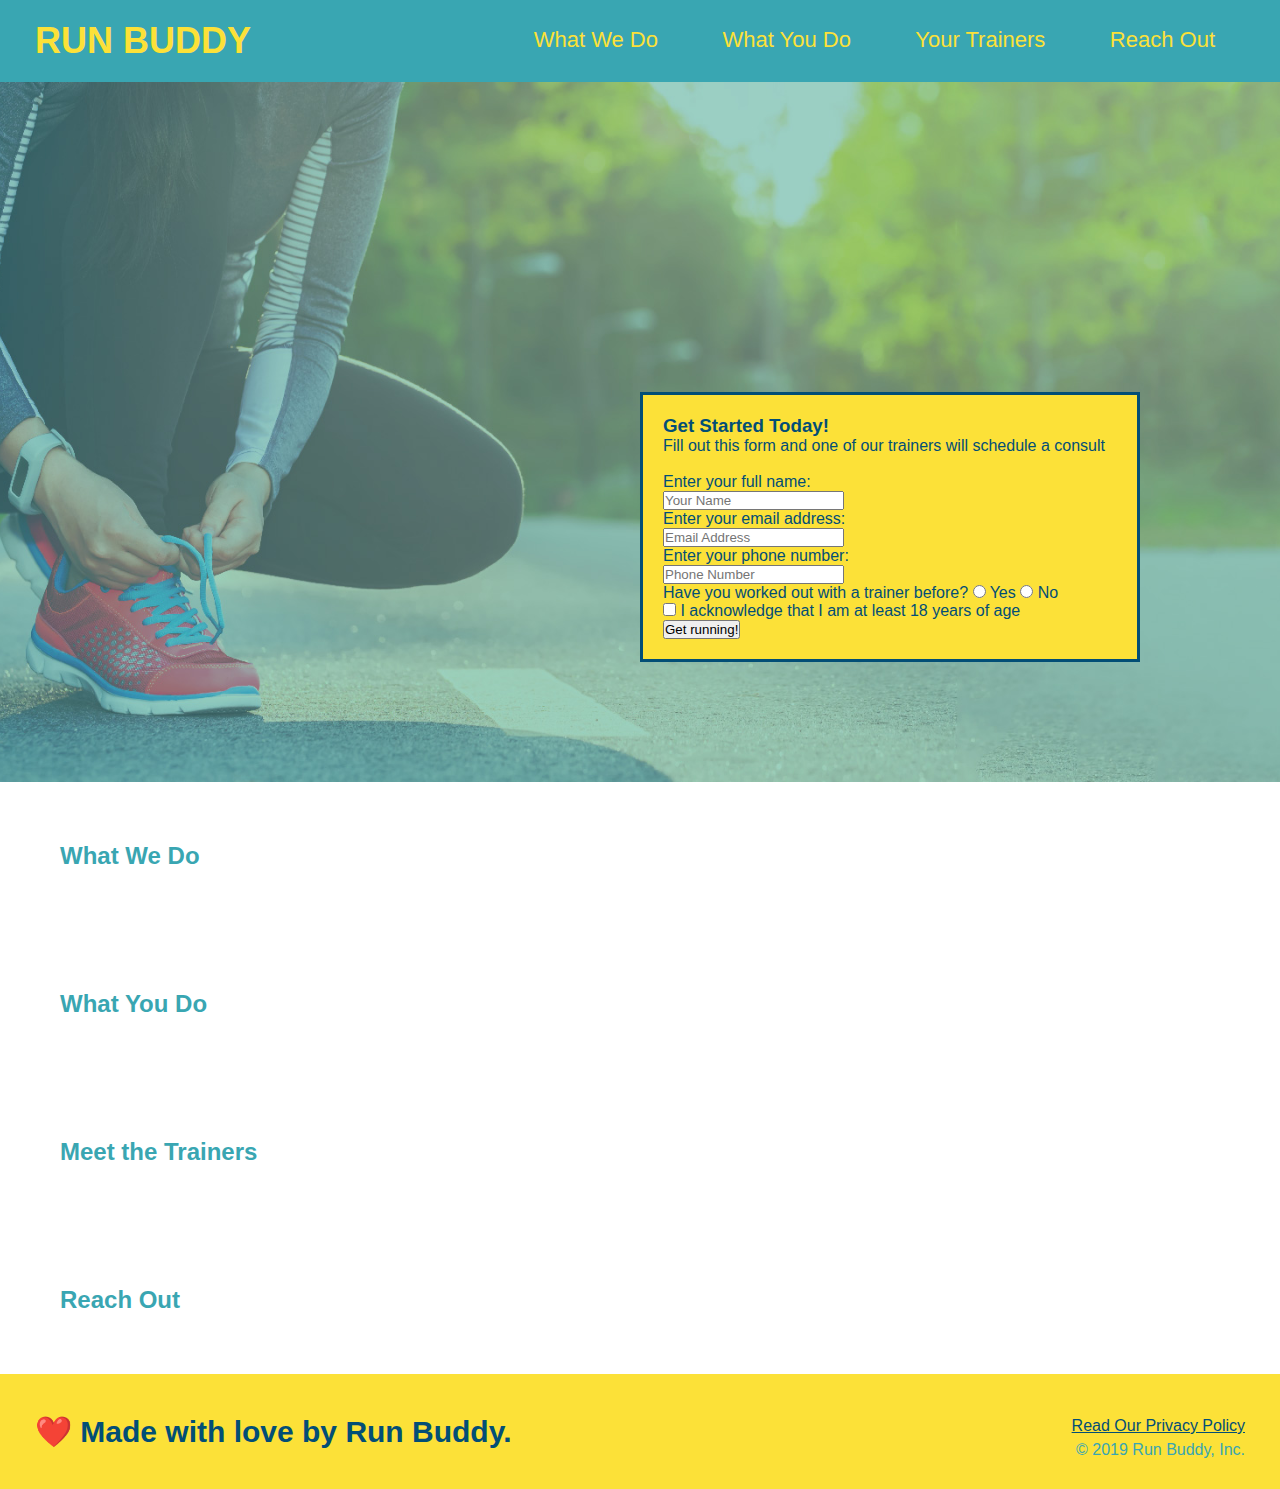
==== index.html/index.html @ 648436d1 "again" ====
<!DOCTYPE html>
<html lang="en">
    <head>
        <link rel="stylesheet" href="./assets/css/style.css" />
        <meta charset="UTF-8" />
        <title>Run Buddy</title>
    </head>
    <body>
        <header>
            <h1>
                <a href="/">RUN BUDDY</a>
            </h1>
            <nav>
                <ul>
                    <li>
                        <a href="#what-we-do">What We Do</a>
                    </li>
                    <li>
                        <a href="#what-you-do">What You Do</a>
                    </li>
                    <li>
                        <a href="your-trainers">Your Trainers</a>
                    </li>
                    <li>
                        <a href="reach-out">Reach Out</a>
                    </li>
                </ul>
            </nav>
        </header>
        
        
        <section class="hero">
            <div class="hero-form">
                <h3>Get Started Today!</h3>
                <p>Fill out this form and one of our trainers will schedule a consult</p>
                <form>
                <br><label for="name">Enter your full name:</label>
                <br><input type="text" placeholder="Your Name" name="name" id="name" />
                <br><label for="email">Enter your email address:</label>
                <br><input type="email" placeholder="Email Address" name="email" id="email" />
                <br><label for="phone">Enter your phone number:</label>
                <br><input type="tel" placeholder="Phone Number" name="phone" id="phone" />
                    <p>
                        Have you worked out with a trainer before?
                        <input type="radio" name="trainer-confirm" id="trainer-yes" />
                        <label for="trainer-yes">Yes</label>
                        <input type="radio" name="trainer-confirm" id="trainer-no" />
                        <label for="trainer-no">No</label>
                      </p>
                    <p>
                        <input type="checkbox" name="age-check" id="age-check" />
                        <label for="age-check">I acknowledge that I am at least 18 years of age</label>
                    <br><button type="submit">
                            Get running!
                        </button>
                    </p>
                </form>
            </div>
        </section>
           

        <section>
            <h2>What We Do</h2>
        </section>

        <section>
            <h2>What You Do</h2>
        </section>

        <section>
            <h2>Meet the Trainers</h2>
        </section>

        <section>
            <h2>Reach Out</h2>
        </section>

        <footer>
            <h2>
                <div>
                <a href="#">Read Our Privacy Policy</a><br />
                &copy; 2019 Run Buddy, Inc.
                </div>
                ❤️ Made with love by Run Buddy.
            </h2>
        </footer>
    </body>
</html>
---- index.html/assets/css/style.css ----
* {
  margin: 0;
  padding: 0;
  box-sizing: border-box
}

body {
    color: #39a6b2;
    font-family: Helvetica, Arial, sans-serif;
  }
header {
    padding: 20px 35px;
    background-color: #39a6b2;
}
header h1 {
    font-weight: bold;
    font-size: 36px;
    color: #fce138;
    margin: 0;
    display: inline;
}
  
header a {
    text-decoration: none;
    color: #fce138;
  }
header nav {
    float: right;
    margin: 7px 0;
  }
header nav ul li {
    display: inline;
  }
header nav ul li a {
    margin: 0 30px;
    font-weight: lighter;
    font-size: 22px;
  }
footer {
    background: #fce138;
    width: 100%;
    padding: 40px 35px;
  }
footer h2 {
    display: inline;
    color: #024e76;
    font-size: 30px;
    margin: 0;
  }
footer div {
    float: right;
    line-height: 1.5;
    font-weight: lighter;
    text-align: right;
    font-size: 16px;
    color: #39a6b2;
  }
footer a {
    color: #024e76;
  }
section {
    padding: 60px;
  }
.hero {
    background-image: url("../images/hero-bg.jpg");
    height: 700px;
    background-size: cover;
    background-position: center;
    position: relative;
  }
.hero-form {
    position: absolute;
    background-color: #fce138;
    color: #024e76;
    padding: 20px;
    width: 500px;
    border: solid 3px #024e76;
    bottom: 120px;
    right: 140px;
}
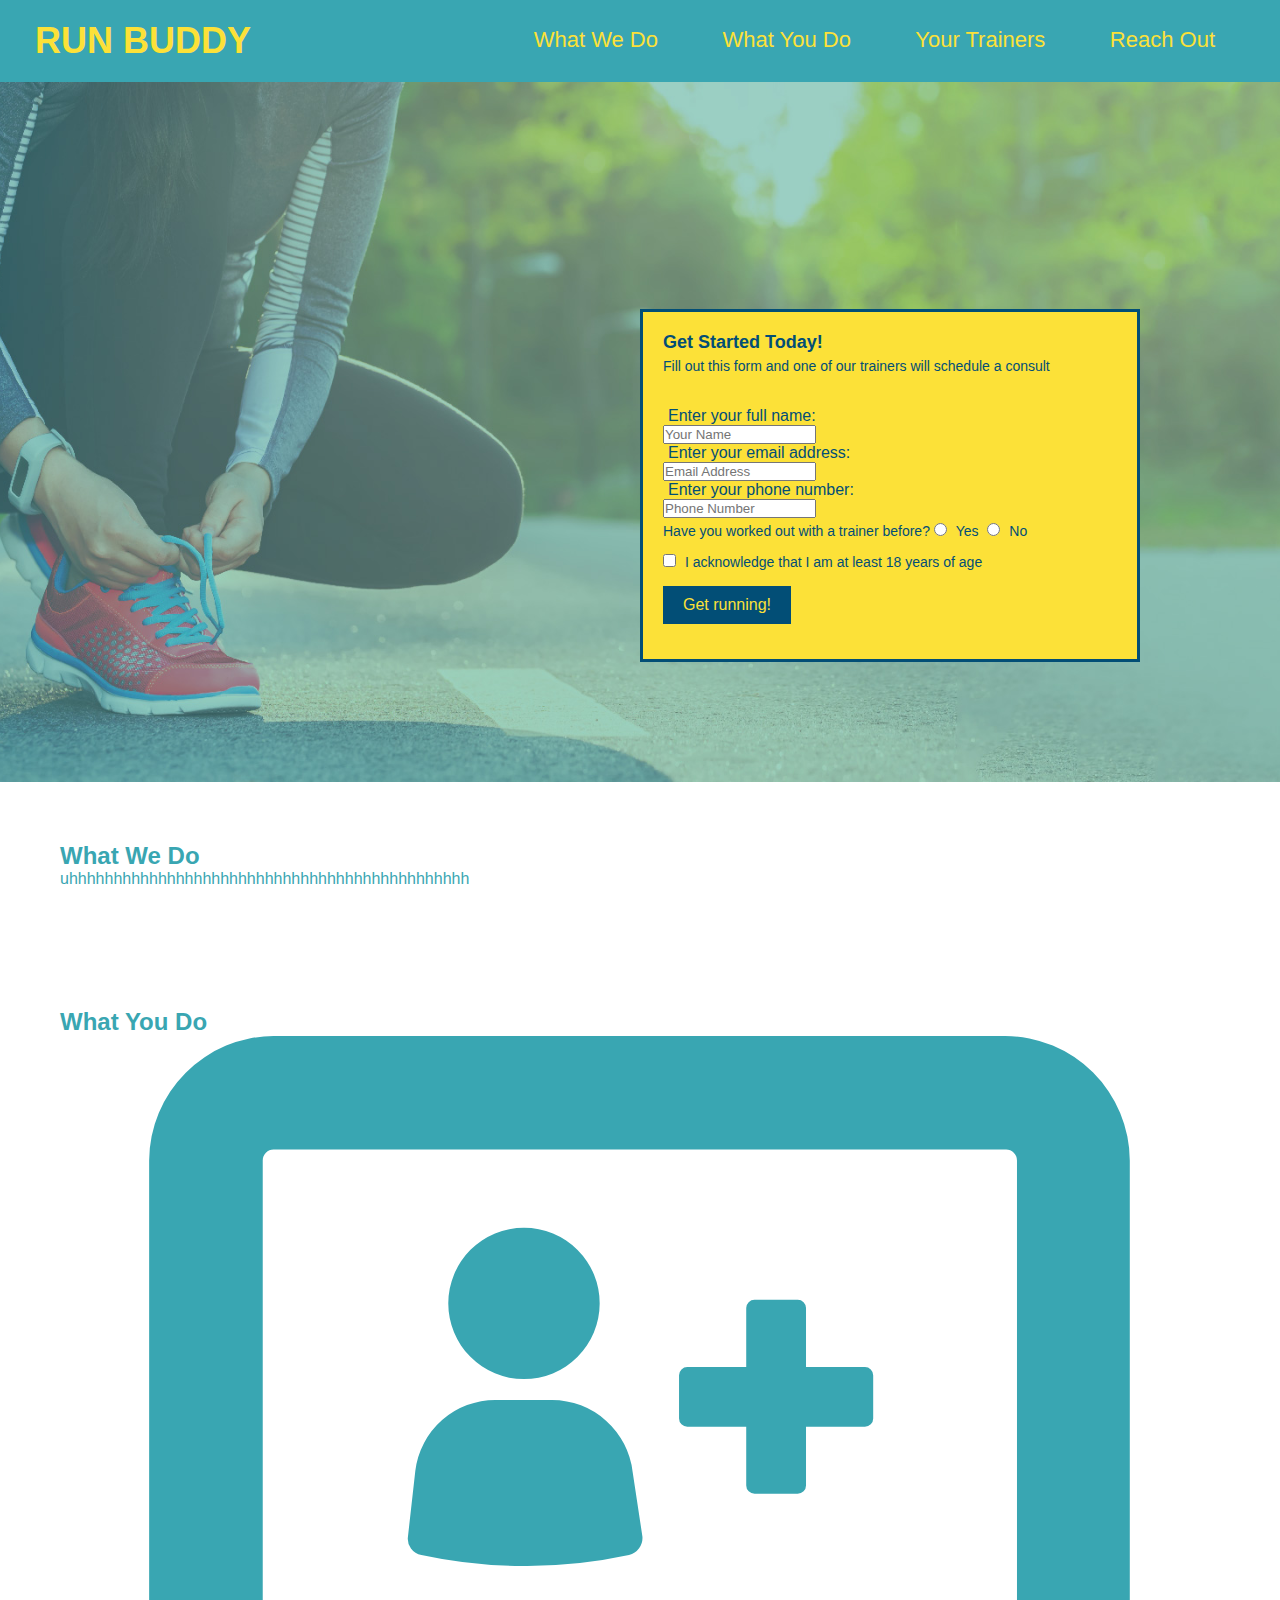
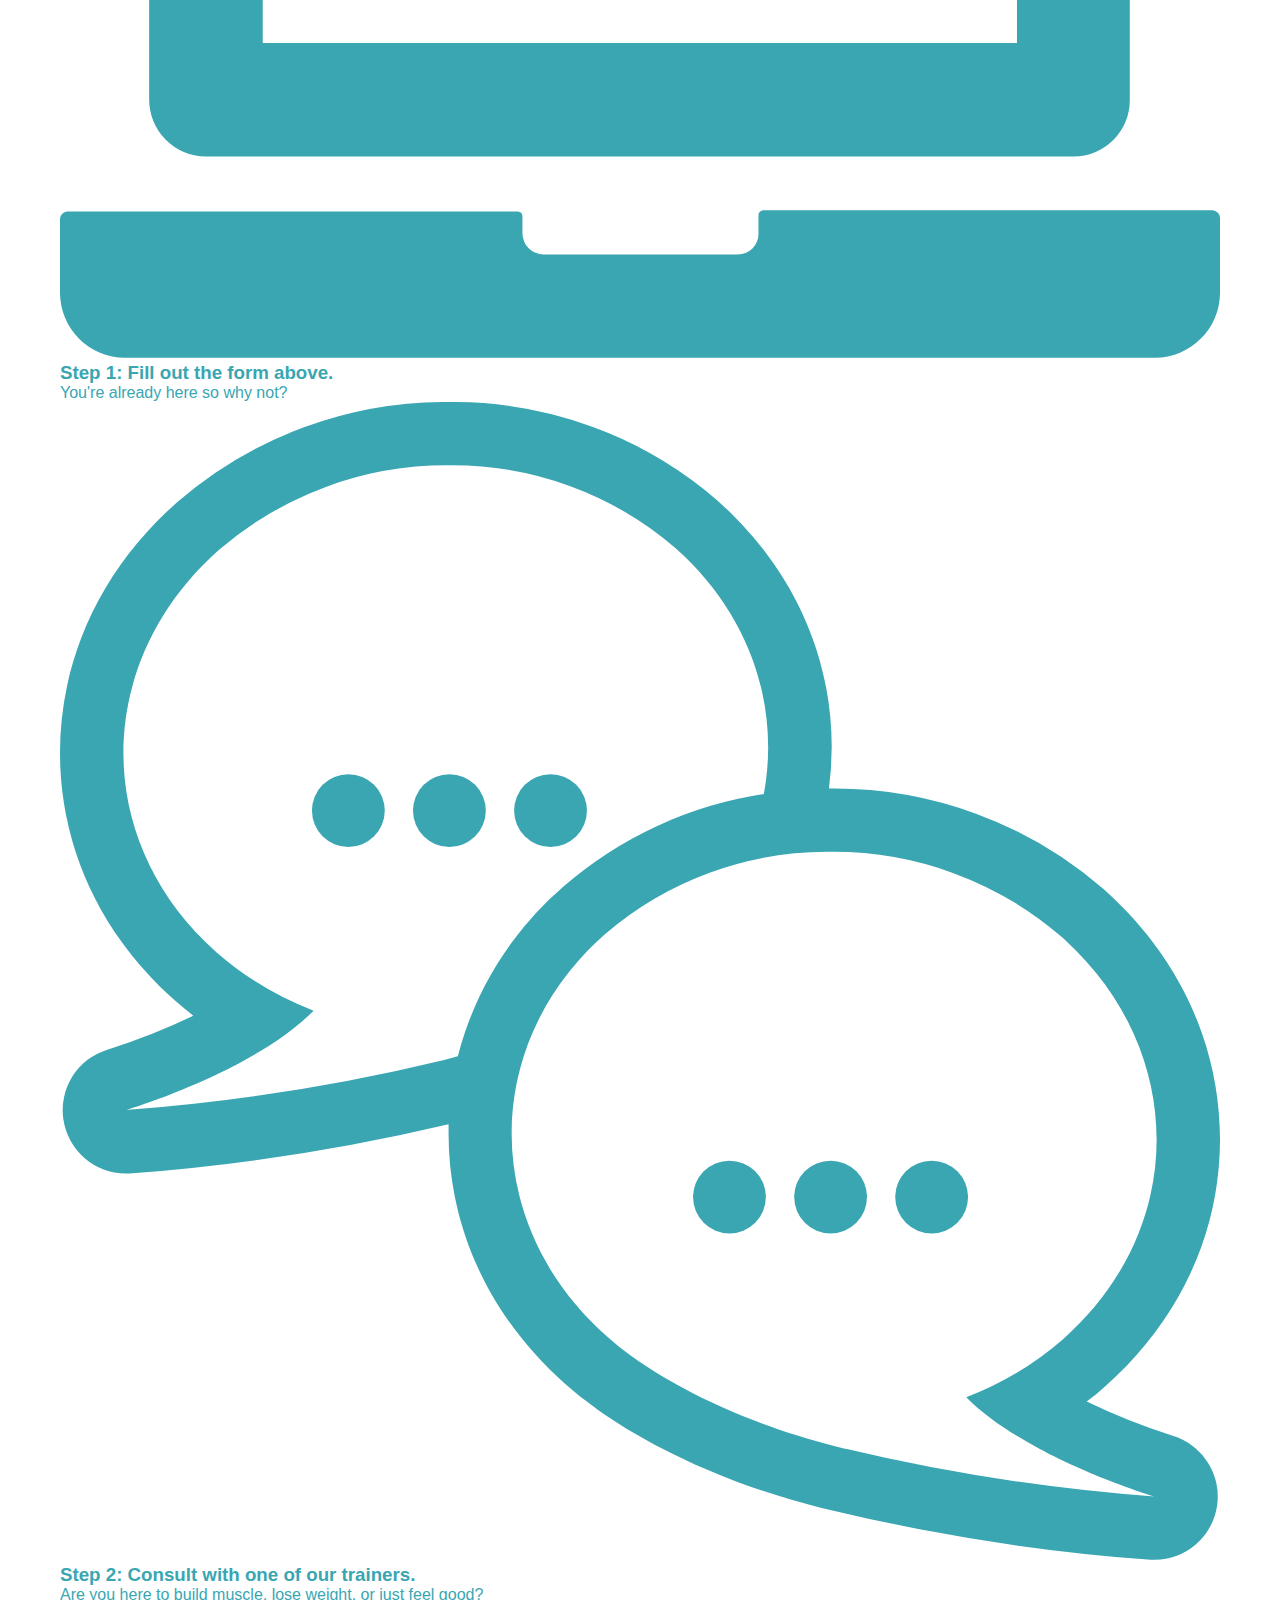
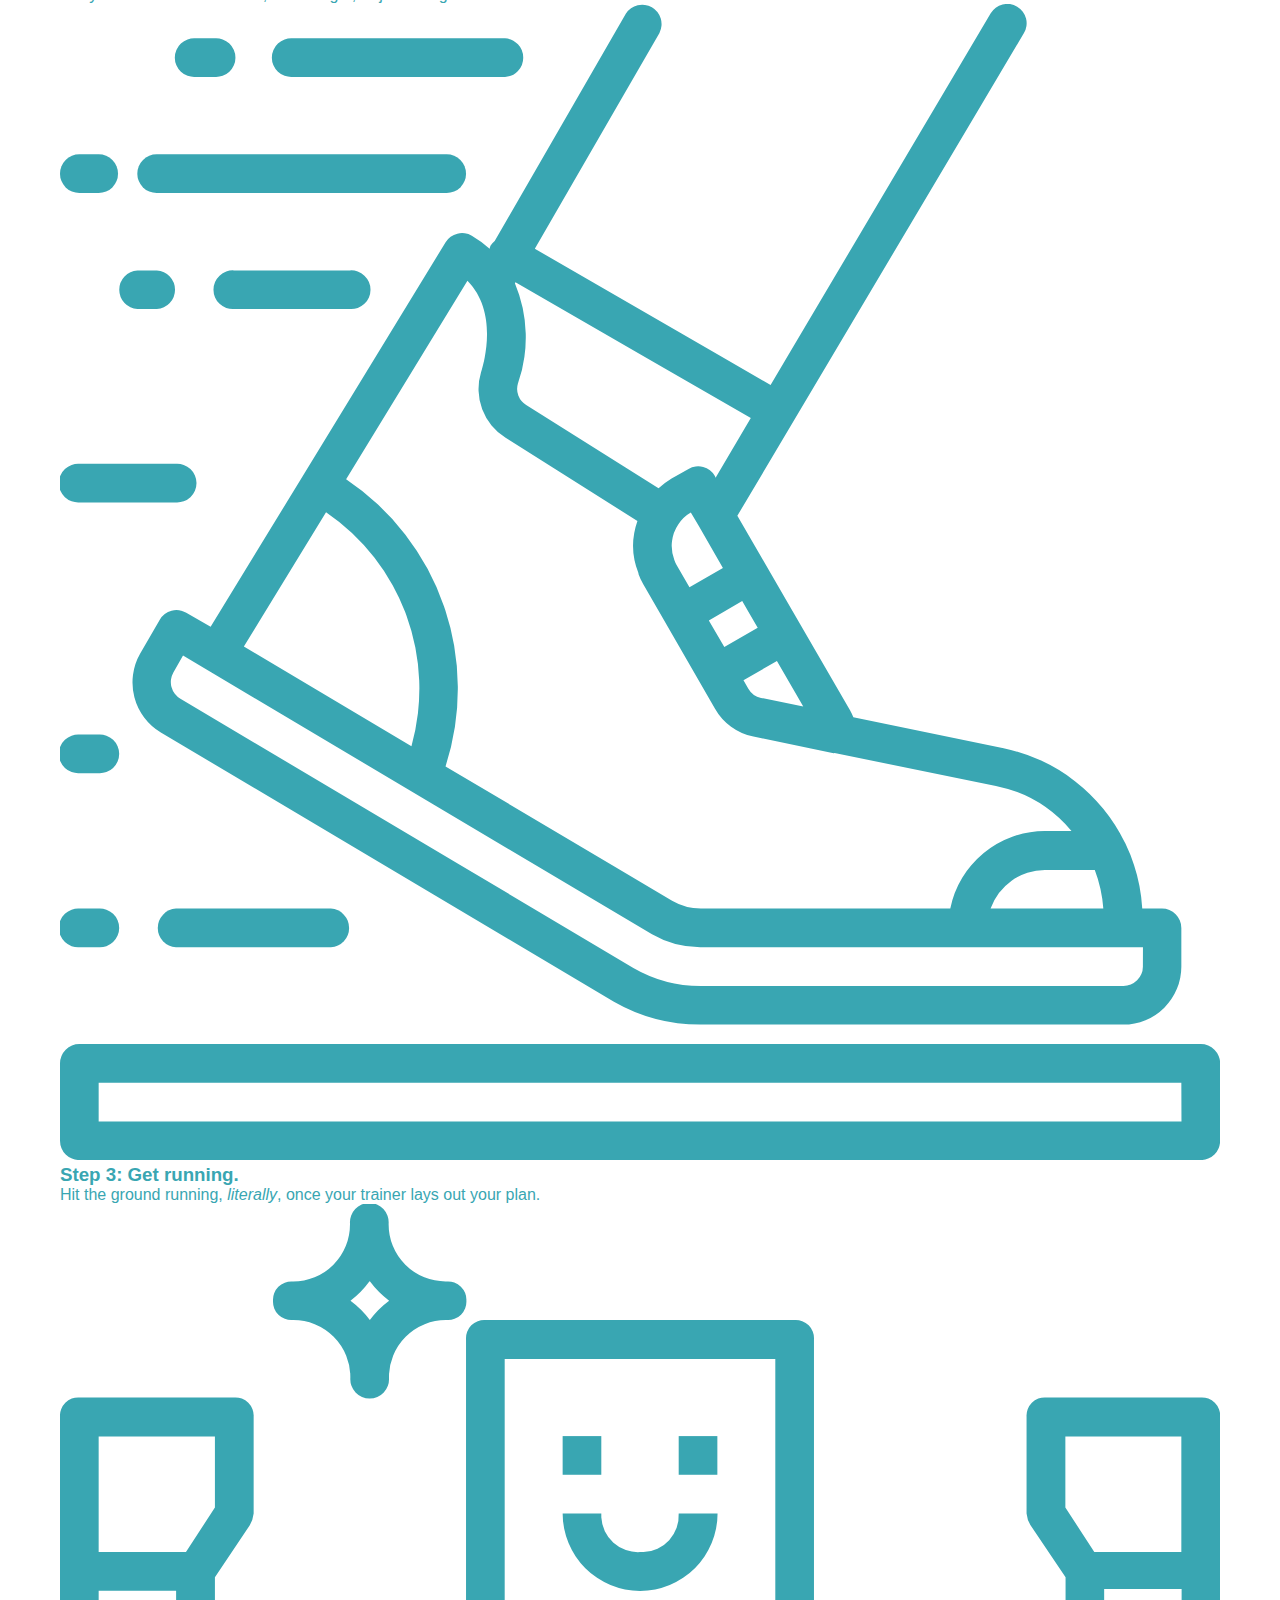
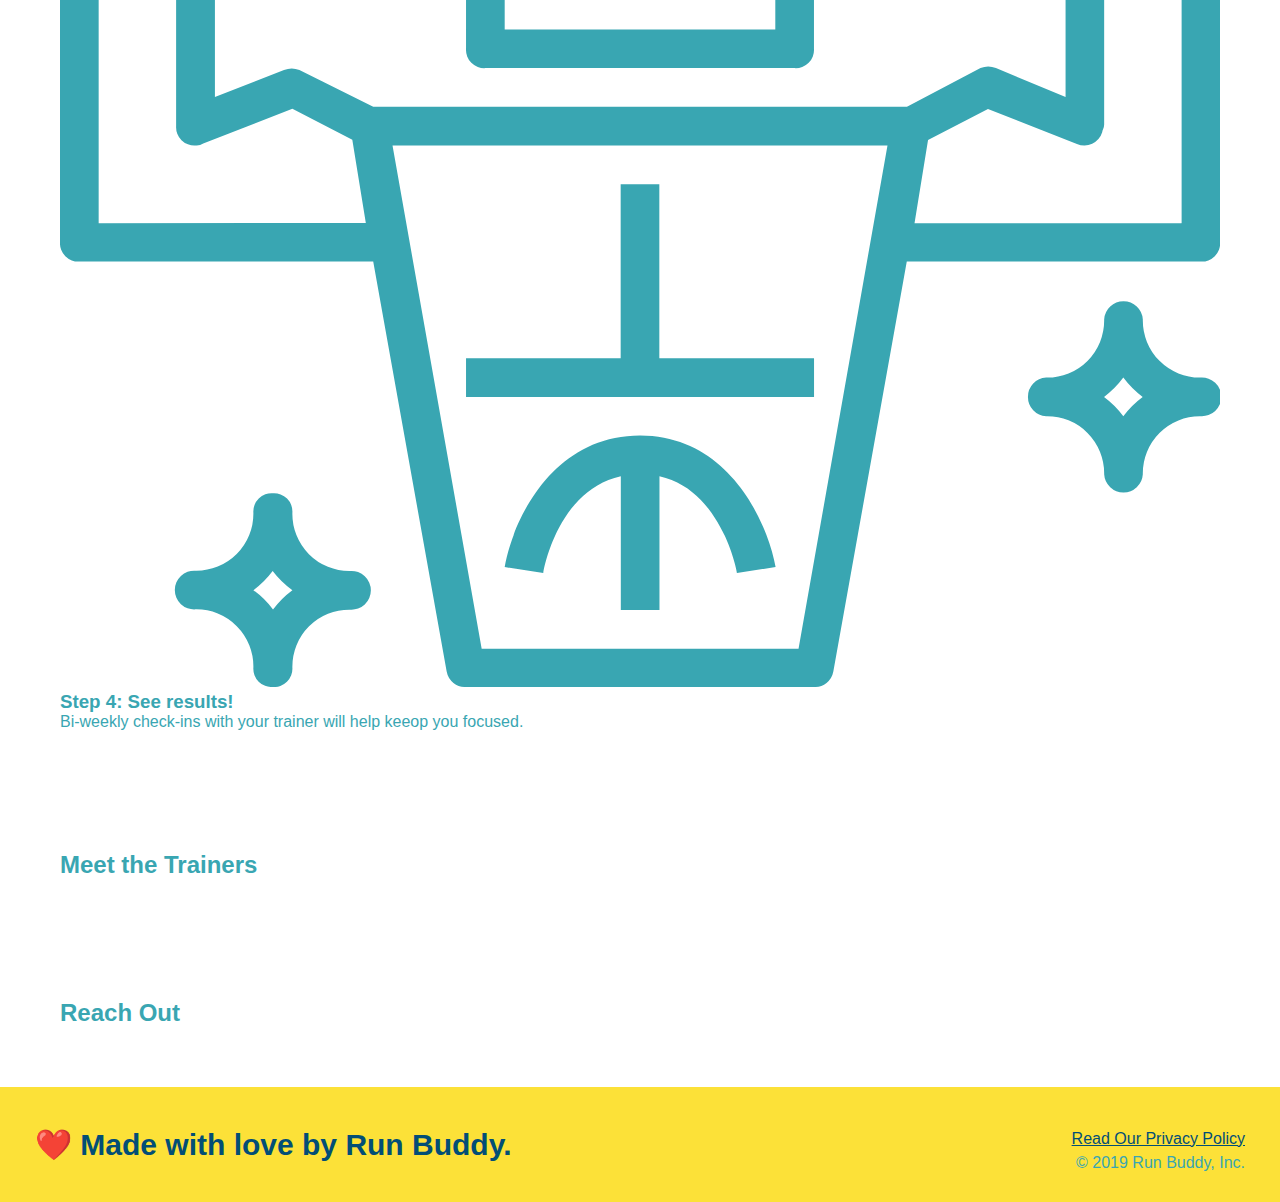
==== commit b6183acc: "added icons" ====
--- a/index.html/index.html
+++ b/index.html/index.html
@@ -50,7 +50,9 @@
                     <p>
                         <input type="checkbox" name="age-check" id="age-check" />
                         <label for="age-check">I acknowledge that I am at least 18 years of age</label>
-                    <br><button type="submit">
+                    <br>
+                    <br>
+                    <button type="submit">
                             Get running!
                         </button>
                     </p>
@@ -59,19 +61,42 @@
         </section>
            
 
-        <section>
+        <section id="what-we-do">
             <h2>What We Do</h2>
+            <p>
+                uhhhhhhhhhhhhhhhhhhhhhhhhhhhhhhhhhhhhhhhhhhhhh
+            </p>
         </section>
 
-        <section>
+        <section id="what-you-do">
             <h2>What You Do</h2>
+            <div>
+                <img src="./assets/images/step-1.svg" alt="" />
+                <h3>Step 1: Fill out the form above.</h3>
+                <p>You're already here so why not?</p>
+            </div>
+            <div>
+                <img src="./assets/images/step-2.svg" alt="" />
+                <h3>Step 2: Consult with one of our trainers.</h3>
+                <p>Are you here to build muscle, lose weight, or just feel good?</p>
+            </div>
+            <div>
+                <img src="./assets/images/step-3.svg" alt="" />
+                <h3>Step 3: Get running.</h3>
+                <p>Hit the ground running, <i>literally</i>, once your trainer lays out your plan.</p>
+            </div>
+            <div>
+                <img src="./assets/images/step-4.svg" alt="" />
+                <h3>Step 4: See results!</h3>
+                <p>Bi-weekly check-ins with your trainer will help keeop you focused.</p>
+            </div>
         </section>
 
-        <section>
+        <section id="meet-the-trainers">
             <h2>Meet the Trainers</h2>
         </section>
 
-        <section>
+        <section id="reach-out">
             <h2>Reach Out</h2>
         </section>
 
--- a/index.html/assets/css/style.css
+++ b/index.html/assets/css/style.css
@@ -1,7 +1,8 @@
 * {
   margin: 0;
   padding: 0;
-  box-sizing: border-box
+  box-sizing: border-box;
+  font-family: Helvetica, Arial, sans-serif;
 }
 
 body {
@@ -77,4 +78,36 @@
     border: solid 3px #024e76;
     bottom: 120px;
     right: 140px;
+}
+
+.hero-form h3 {
+    margin: 0px;
+    font-size: large;
+}
+
+.hero-form p {
+  margin: 5px 0 15px 0;
+  font-size: 14px;
+}
+
+.form-input {
+  border: 1px solid #024e76;
+  display: block;
+  padding: 7px 15px;
+  font-size: 14px;
+  color: #024e76;
+  width: auto;
+  margin-bottom: 15px;
+}
+
+.hero-form label {
+  margin: 0 5px;
+}
+
+.hero-form button {
+  color: #fce138;
+  background-color: #024e76;
+  border: none;
+  padding: 10px 20px;
+  font-size: 16px;
 }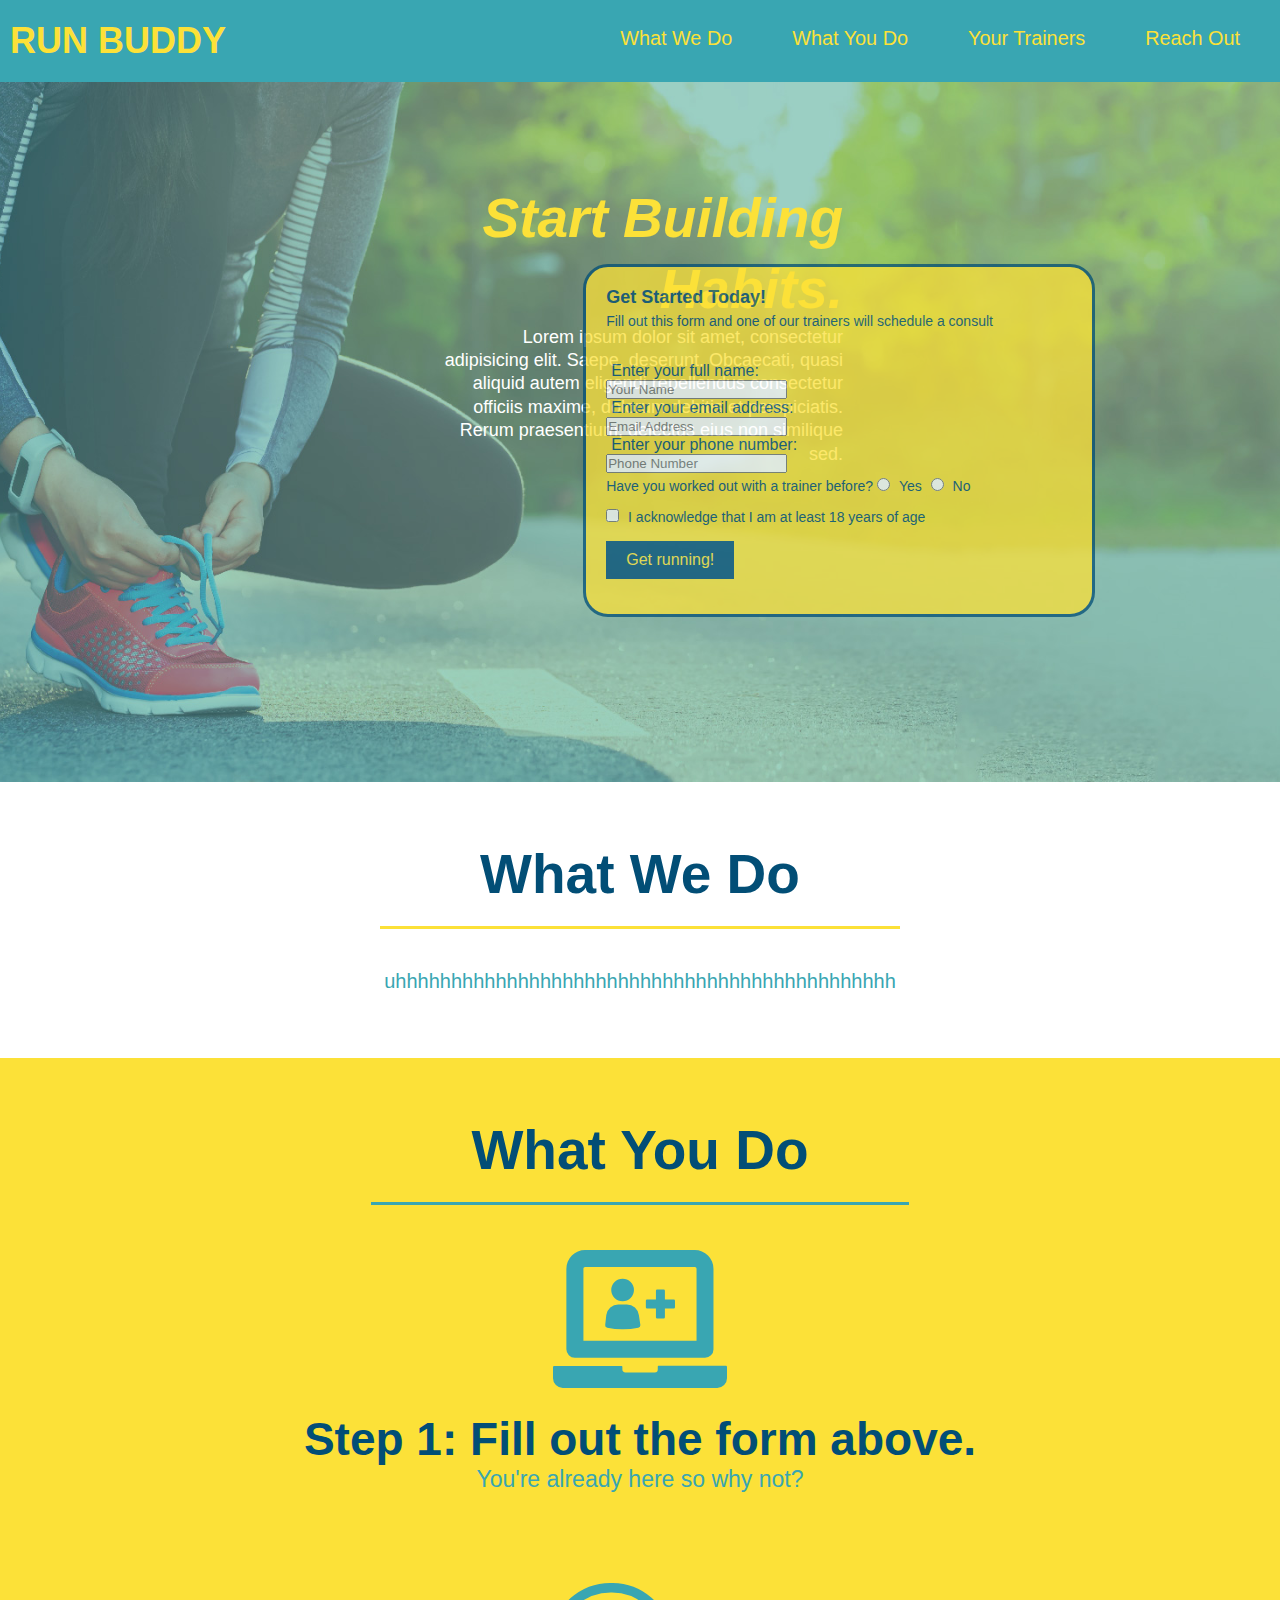
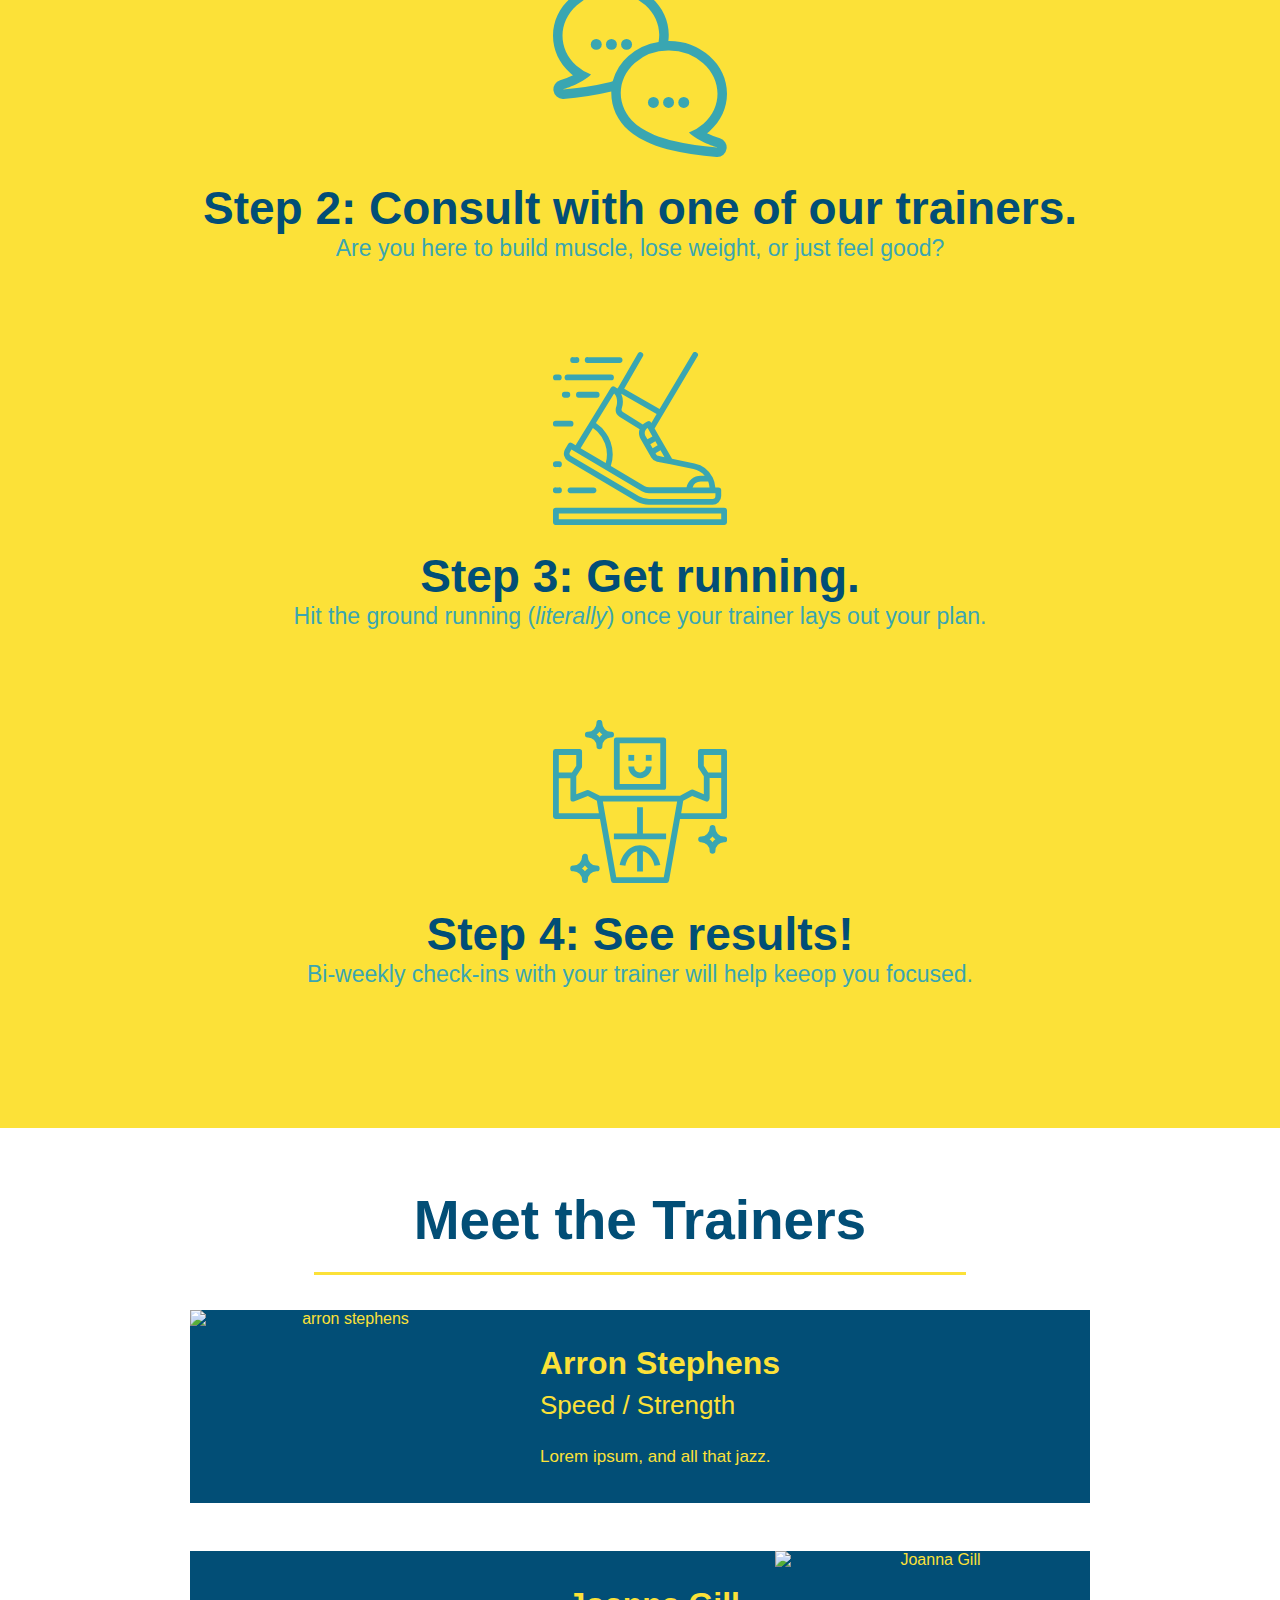
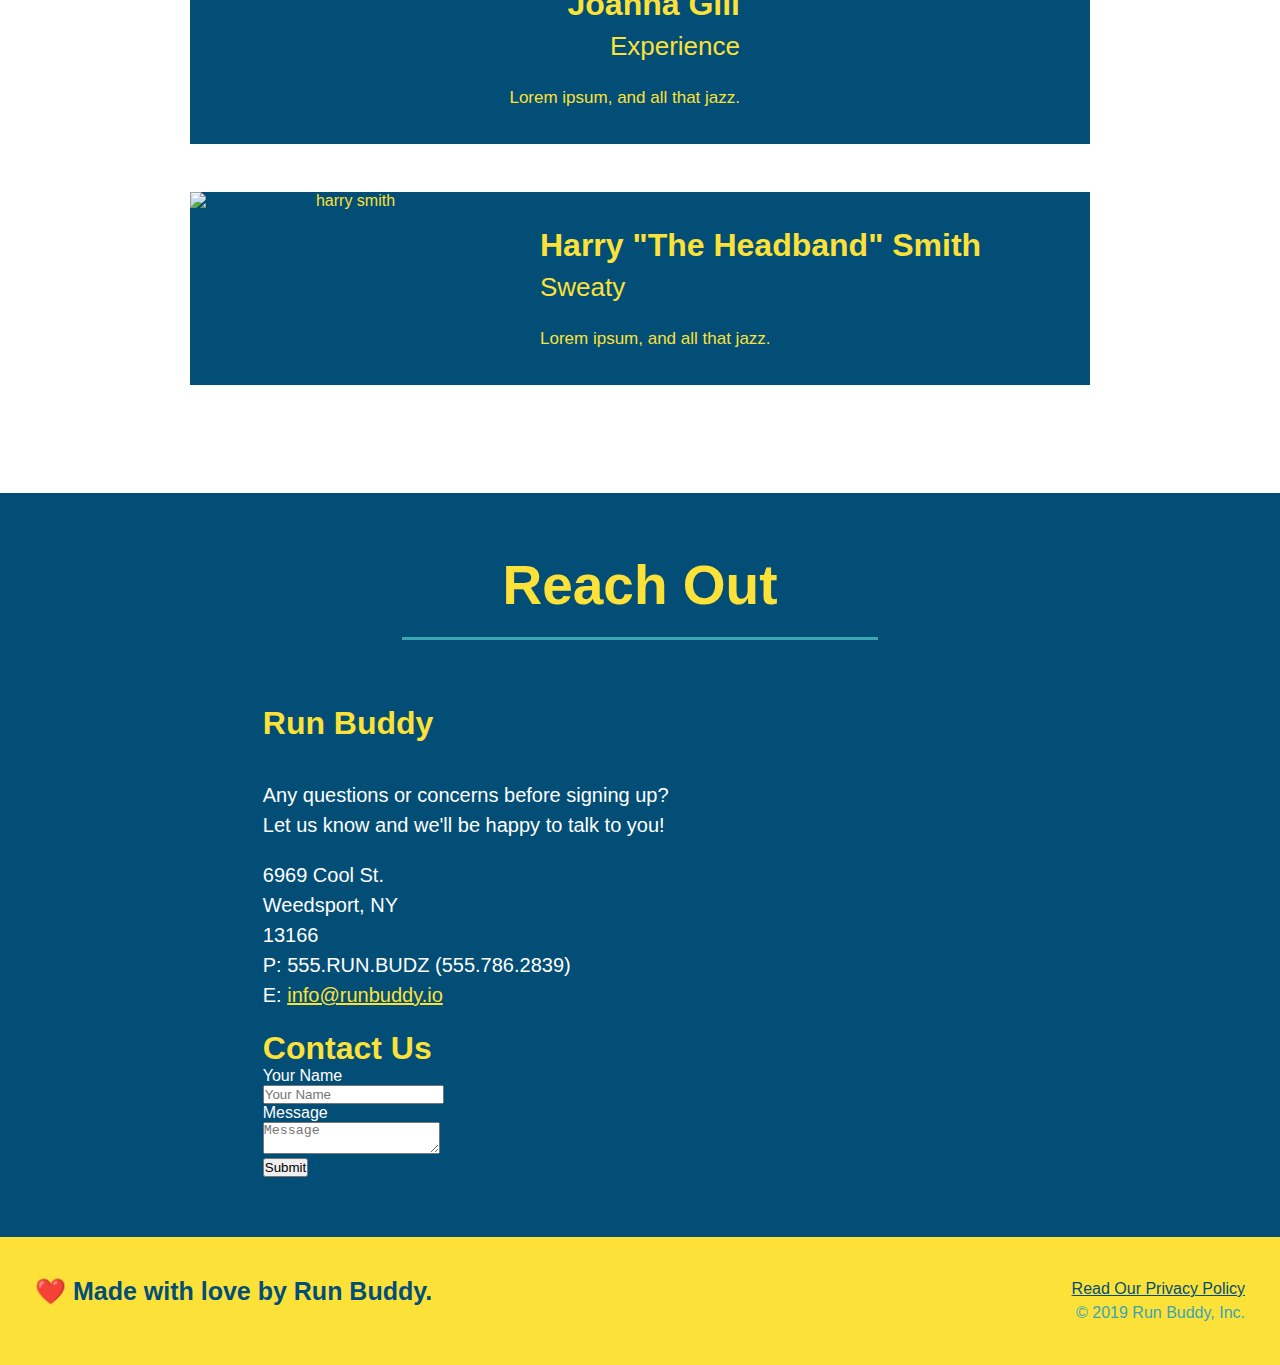
==== commit ebef5b45: "added flexbox to hero" ====
--- a/index.html/index.html
+++ b/index.html/index.html
@@ -5,71 +5,81 @@
         <meta charset="UTF-8" />
         <title>Run Buddy</title>
     </head>
-    <body>
-        <header>
-            <h1>
-                <a href="/">RUN BUDDY</a>
-            </h1>
-            <nav>
-                <ul>
-                    <li>
-                        <a href="#what-we-do">What We Do</a>
-                    </li>
-                    <li>
-                        <a href="#what-you-do">What You Do</a>
-                    </li>
-                    <li>
-                        <a href="your-trainers">Your Trainers</a>
-                    </li>
-                    <li>
-                        <a href="reach-out">Reach Out</a>
-                    </li>
-                </ul>
-            </nav>
-        </header>
-        
-        
-        <section class="hero">
-            <div class="hero-form">
-                <h3>Get Started Today!</h3>
-                <p>Fill out this form and one of our trainers will schedule a consult</p>
-                <form>
-                <br><label for="name">Enter your full name:</label>
-                <br><input type="text" placeholder="Your Name" name="name" id="name" />
-                <br><label for="email">Enter your email address:</label>
-                <br><input type="email" placeholder="Email Address" name="email" id="email" />
-                <br><label for="phone">Enter your phone number:</label>
-                <br><input type="tel" placeholder="Phone Number" name="phone" id="phone" />
-                    <p>
-                        Have you worked out with a trainer before?
-                        <input type="radio" name="trainer-confirm" id="trainer-yes" />
-                        <label for="trainer-yes">Yes</label>
-                        <input type="radio" name="trainer-confirm" id="trainer-no" />
-                        <label for="trainer-no">No</label>
-                      </p>
-                    <p>
-                        <input type="checkbox" name="age-check" id="age-check" />
-                        <label for="age-check">I acknowledge that I am at least 18 years of age</label>
-                    <br>
-                    <br>
-                    <button type="submit">
-                            Get running!
-                        </button>
-                    </p>
-                </form>
-            </div>
-        </section>
+    <body>            
+<header>
+    <h1>
+        <a href="/">RUN BUDDY</a>
+    </h1>
+        <nav>
+            <ul>
+            <li>
+            <a href="#what-we-do">What We Do</a>
+            </li>
+            <li>
+            <a href="#what-you-do">What You Do</a>
+            </li>
+            <li>
+            <a href="#your-trainers">Your Trainers</a>
+            </li>
+            <li>
+            <a href="#reach-out">Reach Out</a>
+            </li>
+            </ul>
+        </nav>
+</header>
+
+<section class="hero">
+<div class="hero-cta">
+    <h2>
+        Start Building Habits.
+    </h2>
+    <p>
+        Lorem ipsum dolor sit amet, consectetur adipisicing elit. Saepe, deserunt. Obcaecati, quasi aliquid autem eligendi repellendus consectetur officiis maxime, dolorum debitis et perspiciatis. Rerum praesentium, delectus eius non similique sed.
+    </p>   
+</div>        
+<div class="hero-form">
+        <h3>Get Started Today!</h3>
+        <p>Fill out this form and one of our trainers will schedule a consult</p>
+        <form>
+        <br><label for="name">Enter your full name:</label>
+        <br><input type="text" placeholder="Your Name" name="name" id="name" />
+        <br><label for="email">Enter your email address:</label>
+        <br><input type="email" placeholder="Email Address" name="email" id="email" />
+        <br><label for="phone">Enter your phone number:</label>
+        <br><input type="tel" placeholder="Phone Number" name="phone" id="phone" />
+            <p>
+                Have you worked out with a trainer before?
+                <input type="radio" name="trainer-confirm" id="trainer-yes" />
+                <label for="trainer-yes">Yes</label>
+                <input type="radio" name="trainer-confirm" id="trainer-no" />
+                <label for="trainer-no">No</label>
+            </p>
+            <p>
+                <input type="checkbox" name="age-check" id="age-check" />
+                <label for="age-check">I acknowledge that I am at least 18 years of age</label>
+<br><br>
+            <button type="submit">
+                Get running!
+            </button>
+            </p>
+        </form>
+</div>
+</section>
            
 
-        <section id="what-we-do">
-            <h2>What We Do</h2>
+        <section id="what-we-do" class="intro">
+            <h2 class="section-title primary-border">
+                What We Do
+            </h2>
             <p>
                 uhhhhhhhhhhhhhhhhhhhhhhhhhhhhhhhhhhhhhhhhhhhhh
             </p>
         </section>
 
-        <section id="what-you-do">
-            <h2>What You Do</h2>
+        <section id="what-you-do" class="steps">
+            <h2 class="section-title secondary-border">
+                What You Do
+            </h2>
             <div>
                 <img src="./assets/images/step-1.svg" alt="" />
                 <h3>Step 1: Fill out the form above.</h3>
@@ -83,7 +93,7 @@
             <div>
                 <img src="./assets/images/step-3.svg" alt="" />
                 <h3>Step 3: Get running.</h3>
-                <p>Hit the ground running, <i>literally</i>, once your trainer lays out your plan.</p>
+                <p>Hit the ground running (<i>literally</i>) once your trainer lays out your plan.</p>
             </div>
             <div>
                 <img src="./assets/images/step-4.svg" alt="" />
@@ -92,22 +102,103 @@
             </div>
         </section>
 
-        <section id="meet-the-trainers">
-            <h2>Meet the Trainers</h2>
+        <section id="your-trainers" class="trainers">
+            <h2 class="section-title primary-border">
+                Meet the Trainers
+            </h2>
+            <article class="trainer">
+                <img src="./assets/images/trainer-1.jpg" alt="arron stephens" />
+                <div class="trainer-bio text-left">
+                    <h3>Arron Stephens</h3>
+                    <h4>Speed / Strength</h4>
+                    <p>
+                        Lorem ipsum, and all that jazz.
+                    </p>
+                </div>
+            </article>
+            <br>
+            <article class="trainer">
+                <div class="trainer-bio text-right">
+                    <h3>Joanna Gill</h3>
+                    <h4>Experience</h4>
+                    <p>
+                        Lorem ipsum, and all that jazz.
+                    </p>
+                </div>
+                <img src="./assets/images/trainer-2.jpg" alt="Joanna Gill" />
+            </article>
+            <br>
+            <article class="trainer">
+                <img src="./assets/images/trainer-3.jpg" alt="harry smith" />
+                <div class="trainer-bio text-left">
+                    <h3>Harry "The Headband" Smith</h3>
+                    <h4>Sweaty</h4>
+                    <p>
+                        Lorem ipsum, and all that jazz.
+                    </p>
+                </div>
+            </article>
+            <br>
         </section>
 
-        <section id="reach-out">
-            <h2>Reach Out</h2>
-        </section>
+<section id="reach-out" class="contact">
+    <h2 class="section-title secondary-border">
+        Reach Out
+    </h2>
+<div>
+    <div class="contact-info">
+        <h3>
+            Run Buddy
+        </h3>
+<br />
+        <p>
+            Any questions or concerns before signing up?
+<br />
+            Let us know and we'll be happy to talk to you!
+<br />
+        </p>
+        <address>
+            6969 Cool St. <br>
+            Weedsport, NY <br>
+            13166 <br>
+            P: 555.RUN.BUDZ (555.786.2839) <br>
+            E: <a href="mailto:info@runbuddy.io">info@runbuddy.io</a>
+        </address>
+    <div class="contact-form">
+        <h3>
+            Contact Us
+        </h3>
+        <form>
+            <label for="contact-name">Your Name</label>
+<br />
+            <input type="text" id="contact-name" placeholder="Your Name" />
+<br />              
+            <label for="contact-message">Message</label>
+<br />
+            <textarea id="contact-message" placeholder="Message"></textarea>
+<br />             
+            <button type="submit">Submit</button>
+        </form>                
+    </div>
+    </div>
+        <iframe src="https://www.google.com/maps/embed?pb=!1m18!1m12!1m3!1d2915.8186035075805!2d-76.56800898452188!3d43.0452479791468!2m3!1f0!2f0!3f0!3m2!1i1024!2i768!4f13.1!3m3!1m2!1s0x89d75390adf12989%3A0x8d685414eae906af!2s6969%20Cool%20St%2C%20Weedsport%2C%20NY%2013166!5e0!3m2!1sen!2sus!4v1629844455903!5m2!1sen!2sus" 
+            width="400" 
+            height="400" 
+            style="border:0;" 
+            allowfullscreen="" 
+            loading="lazy">
+        </iframe>
+</div>
+</section>
 
         <footer>
             <h2>
+                ❤️ Made with love by Run Buddy.
+            </h2>
                 <div>
-                <a href="#">Read Our Privacy Policy</a><br />
+                <a href="./privacy-policy.html">Read Our Privacy Policy</a><br />
                 &copy; 2019 Run Buddy, Inc.
-                </div>
-                ❤️ Made with love by Run Buddy.
-            </h2>
+                </div>         
         </footer>
     </body>
 </html>--- a/index.html/assets/css/style.css
+++ b/index.html/assets/css/style.css
@@ -2,54 +2,66 @@
   margin: 0;
   padding: 0;
   box-sizing: border-box;
-  font-family: Helvetica, Arial, sans-serif;
 }
 
 body {
     color: #39a6b2;
     font-family: Helvetica, Arial, sans-serif;
   }
+
 header {
-    padding: 20px 35px;
+    padding: 20px 10px;
     background-color: #39a6b2;
-}
+    display: flex;
+    justify-content: space-between;
+    flex-wrap: wrap;
+}
+
 header h1 {
     font-weight: bold;
     font-size: 36px;
     color: #fce138;
     margin: 0;
-    display: inline;
 }
   
 header a {
     text-decoration: none;
     color: #fce138;
   }
+
 header nav {
-    float: right;
     margin: 7px 0;
   }
-header nav ul li {
-    display: inline;
-  }
+
 header nav ul li a {
     margin: 0 30px;
     font-weight: lighter;
-    font-size: 22px;
-  }
+    font-size: 1.55vw;
+  }
+
+header nav ul {
+    display: flex;
+    flex-wrap: wrap;
+    justify-content: space-between;
+    align-items: center;
+    list-style: none;
+  } 
+  
 footer {
     background: #fce138;
     width: 100%;
     padding: 40px 35px;
-  }
+    display: flex;
+    justify-content: space-between;
+    flex-wrap: wrap;
+  }
+
 footer h2 {
-    display: inline;
     color: #024e76;
-    font-size: 30px;
+    font-size: 25px;
     margin: 0;
   }
 footer div {
-    float: right;
     line-height: 1.5;
     font-weight: lighter;
     text-align: right;
@@ -68,16 +80,23 @@
     background-size: cover;
     background-position: center;
     position: relative;
-  }
+    display: flex;
+    justify-content: center;
+    flex-wrap: wrap;
+  }
+  
 .hero-form {
     position: absolute;
     background-color: #fce138;
     color: #024e76;
     padding: 20px;
-    width: 500px;
+    width: 40%;
     border: solid 3px #024e76;
+    border-radius: 25px;
     bottom: 120px;
     right: 140px;
+    opacity: 75%;
+    margin: 3.5%;
 }
 
 .hero-form h3 {
@@ -96,7 +115,7 @@
   padding: 7px 15px;
   font-size: 14px;
   color: #024e76;
-  width: auto;
+  width: 100%;
   margin-bottom: 15px;
 }
 
@@ -110,4 +129,162 @@
   border: none;
   padding: 10px 20px;
   font-size: 16px;
-}+}
+
+.intro {
+  text-align: center;
+}
+
+.intro p {
+  line-height: 1.7;
+  color: #39a6b2;
+  width: 80%;
+  font-size: 20px;
+  margin: 0 auto;
+}
+
+.section-title {
+  font-size: 55px;
+  color: #024e76;
+  margin-bottom: 35px;
+  padding: 0 100px 20px 100px;
+  display: inline-block;
+  border-bottom: 3px solid;
+}
+
+.primary-border {
+  border-color: #fce138;
+}
+
+.secondary-border {
+  border-color: #39a6b2;
+}
+
+.steps {
+  text-align: center;
+  background: #fce138;
+}
+
+.steps div {
+  margin-bottom: 80px;
+}
+
+.steps img {
+  width: 15%;
+  margin: 10px 0;
+}
+
+.steps h3 {
+  color: #024e76;
+  font-size: 46px;
+  margin-top: 10px;
+}
+
+.steps p {
+  color: #39a6b2;
+  font-size: 23px;
+}
+
+.trainers {
+  text-align: center;
+}
+
+.trainer {
+  width: 900px;
+  margin: 0 auto 30px auto;
+  background: #024e76;
+  color: #fce138;
+  overflow: auto;
+}
+
+.trainer img {
+  width: 35%;
+  float: left;
+}
+
+.trainer-bio {
+  padding: 35px;
+  float: left;
+  width: 65%;
+}
+
+.text-left {
+  text-align: left;
+}
+
+.text-right {
+  text-align: right;
+}
+
+.trainer-bio h3 {
+  font-size: 32px;
+  margin-bottom: 8px;
+}
+
+.trainer-bio h4 {
+  font-weight: lighter;
+  font-size: 26px;
+  margin-bottom: 25px;
+}
+
+.trainer-bio p {
+  font-size: 17px;
+  line-height: 1.3;
+}
+
+.contact {
+  text-align: center;
+  background: #024e76;
+}
+
+.contact h2, .contact-info a {
+  color: #fce138;
+}
+
+.contact div iframe {
+  width: 400px;
+  height: 400px;
+}
+
+.contact-info h3 {
+  color: #fce138;
+  font-size: 32px;
+}
+
+.contact-info {
+  text-align: left;
+  width: 410px;
+  display: inline-block;
+  vertical-align: top;
+  color: white;
+  margin: 30px 0 0 60px;
+}
+
+.contact-info p, .contact-info address {
+  margin: 20px 0;
+  line-height: 1.5;
+  font-size: 20px;
+  font-style: normal;
+}
+
+.hero-secondary {
+  background-color: black;
+  color: red;
+}
+
+.hero-cta {
+  width: 35%;
+  text-align: right;
+  margin: 3.5%;
+  color: #fff;
+  font-size: 18px;
+  line-height: 1.3;
+}
+
+.hero-cta h2 {
+  font-style: italic;
+  color: #fce138;
+  font-size: 55px;
+}
+
+
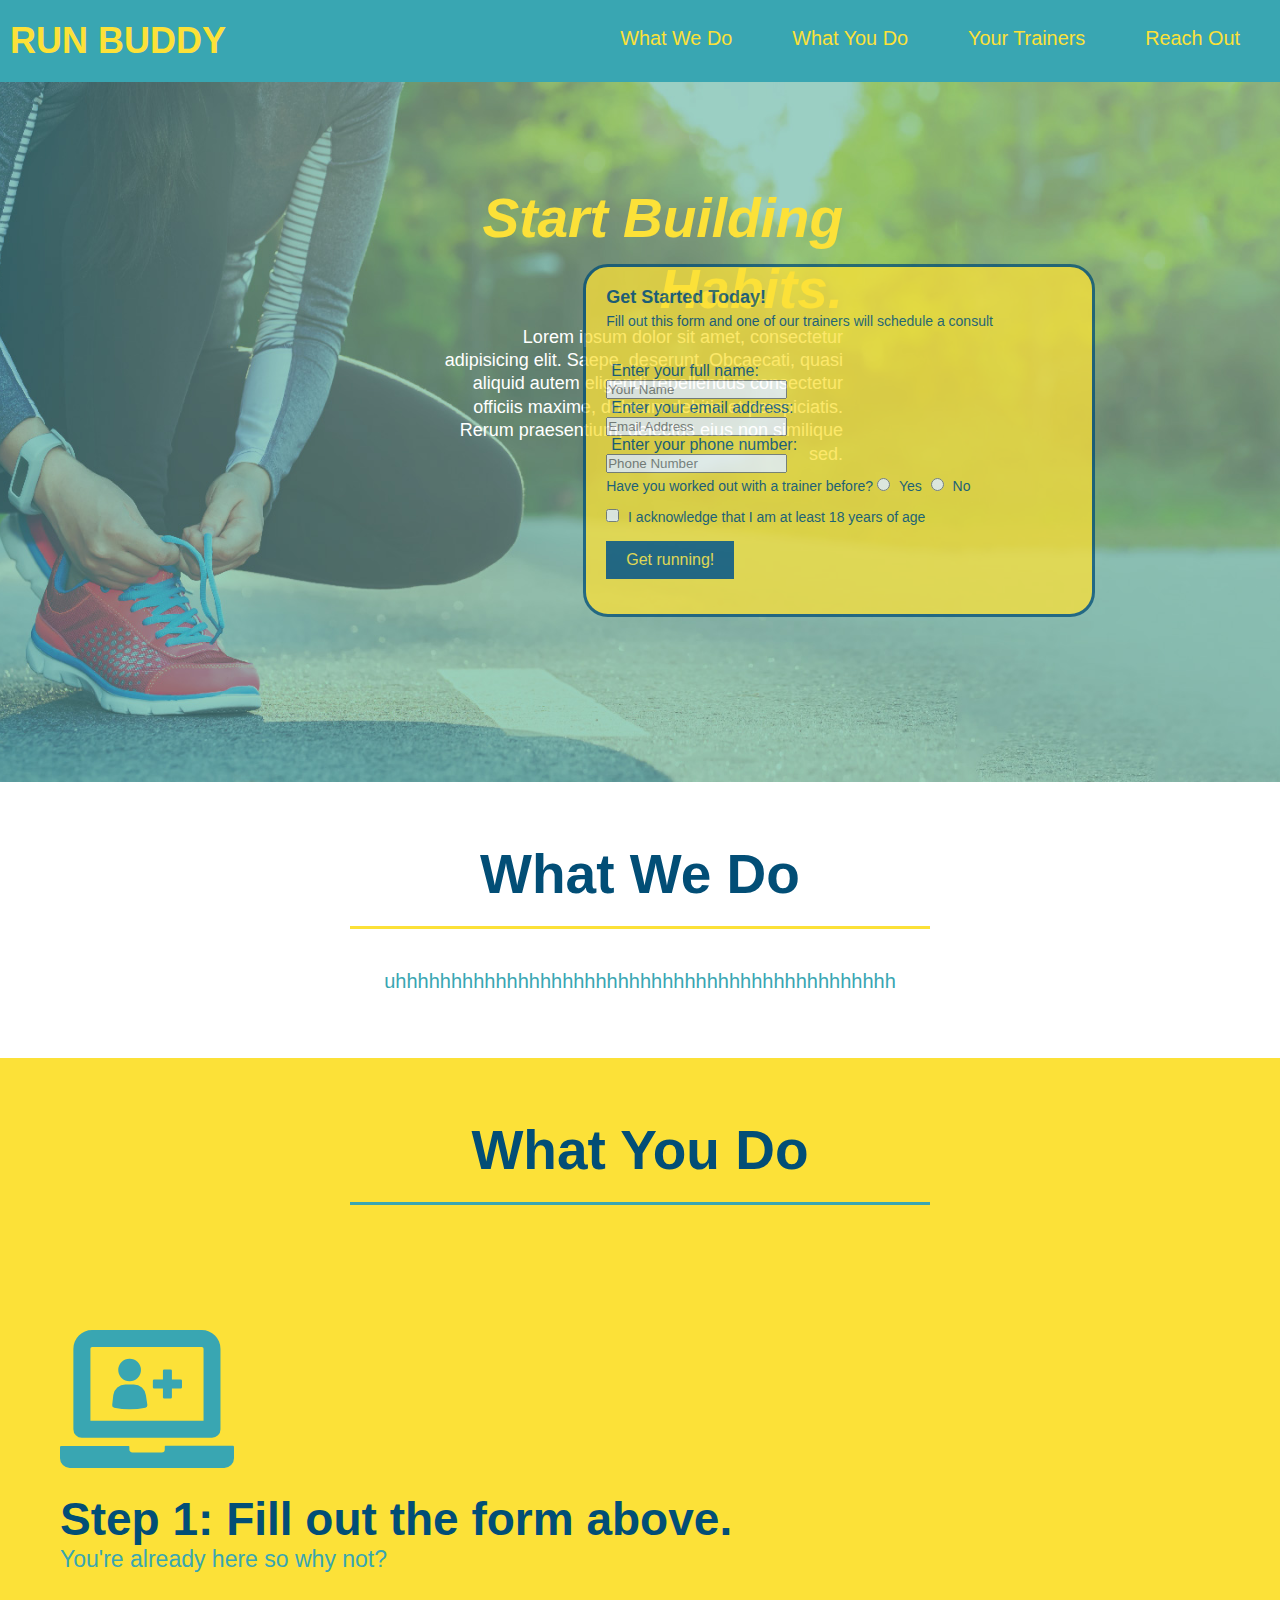
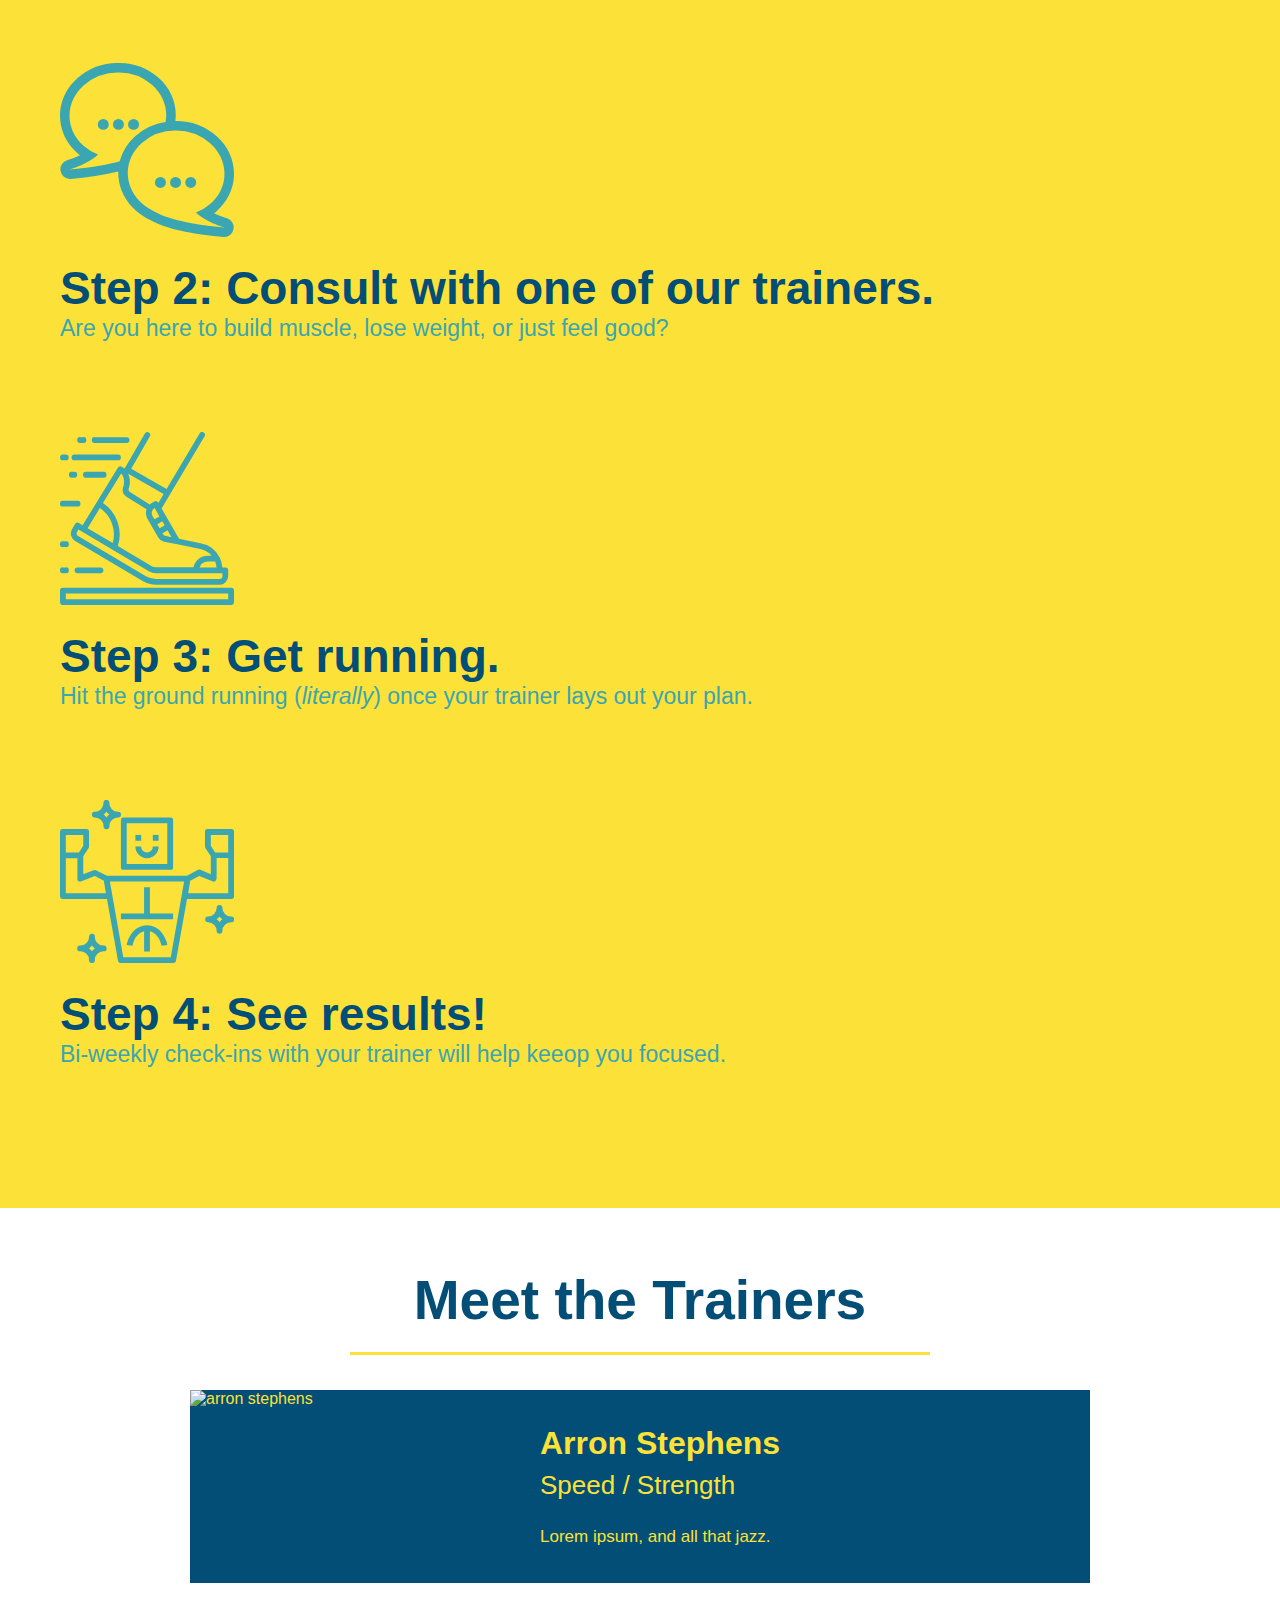
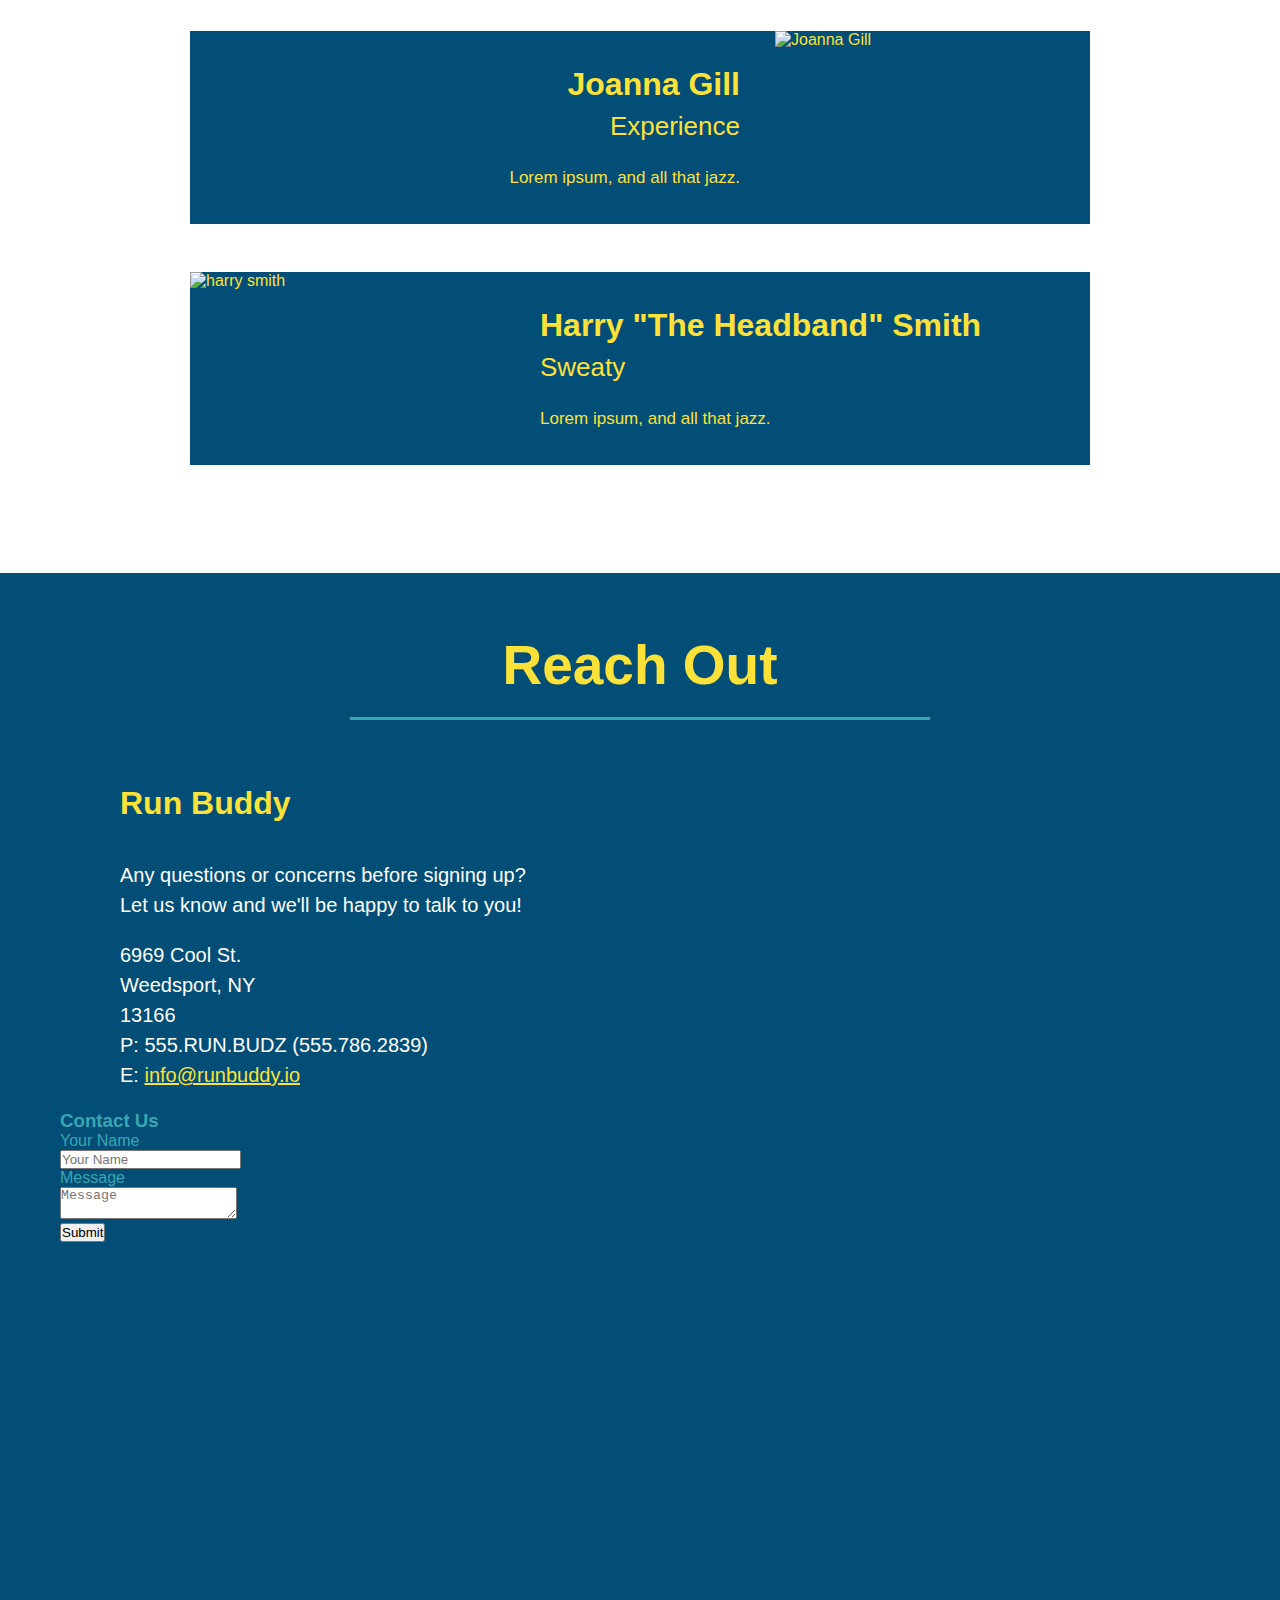
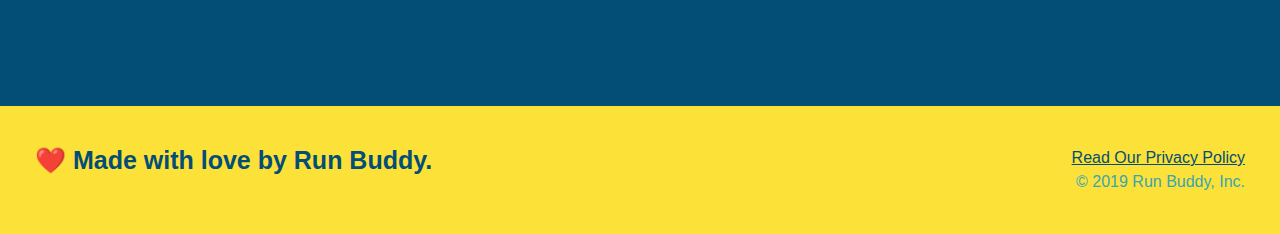
==== commit 2a11a5d7: "flex row css class created" ====
--- a/index.html/index.html
+++ b/index.html/index.html
@@ -67,85 +67,94 @@
 </section>
            
 
-        <section id="what-we-do" class="intro">
-            <h2 class="section-title primary-border">
-                What We Do
-            </h2>
-            <p>
-                uhhhhhhhhhhhhhhhhhhhhhhhhhhhhhhhhhhhhhhhhhhhhh
-            </p>
-        </section>
-
-        <section id="what-you-do" class="steps">
-            <h2 class="section-title secondary-border">
-                What You Do
-            </h2>
-            <div>
-                <img src="./assets/images/step-1.svg" alt="" />
-                <h3>Step 1: Fill out the form above.</h3>
-                <p>You're already here so why not?</p>
-            </div>
-            <div>
-                <img src="./assets/images/step-2.svg" alt="" />
-                <h3>Step 2: Consult with one of our trainers.</h3>
-                <p>Are you here to build muscle, lose weight, or just feel good?</p>
-            </div>
-            <div>
-                <img src="./assets/images/step-3.svg" alt="" />
-                <h3>Step 3: Get running.</h3>
-                <p>Hit the ground running (<i>literally</i>) once your trainer lays out your plan.</p>
-            </div>
-            <div>
-                <img src="./assets/images/step-4.svg" alt="" />
-                <h3>Step 4: See results!</h3>
-                <p>Bi-weekly check-ins with your trainer will help keeop you focused.</p>
-            </div>
-        </section>
-
-        <section id="your-trainers" class="trainers">
-            <h2 class="section-title primary-border">
-                Meet the Trainers
-            </h2>
-            <article class="trainer">
-                <img src="./assets/images/trainer-1.jpg" alt="arron stephens" />
-                <div class="trainer-bio text-left">
-                    <h3>Arron Stephens</h3>
-                    <h4>Speed / Strength</h4>
-                    <p>
-                        Lorem ipsum, and all that jazz.
-                    </p>
-                </div>
-            </article>
-            <br>
-            <article class="trainer">
-                <div class="trainer-bio text-right">
-                    <h3>Joanna Gill</h3>
-                    <h4>Experience</h4>
-                    <p>
-                        Lorem ipsum, and all that jazz.
-                    </p>
-                </div>
-                <img src="./assets/images/trainer-2.jpg" alt="Joanna Gill" />
-            </article>
-            <br>
-            <article class="trainer">
-                <img src="./assets/images/trainer-3.jpg" alt="harry smith" />
-                <div class="trainer-bio text-left">
-                    <h3>Harry "The Headband" Smith</h3>
-                    <h4>Sweaty</h4>
-                    <p>
-                        Lorem ipsum, and all that jazz.
-                    </p>
-                </div>
-            </article>
-            <br>
-        </section>
+<section id="what-we-do" class="intro">
+    <div class="flex-row">
+    <h2 class="section-title primary-border">
+        What We Do
+    </h2>
+    </div>
+    <div class="flex-row">
+        <p>
+            uhhhhhhhhhhhhhhhhhhhhhhhhhhhhhhhhhhhhhhhhhhhhh
+        </p>
+    </div>
+</section>
+
+<section id="what-you-do" class="steps">
+    <div class="flex-row">
+        <h2 class="section-title secondary-border">
+            What You Do
+        </h2>
+    </div>
+    <div>
+        <img src="./assets/images/step-1.svg" alt="" />
+        <h3>Step 1: Fill out the form above.</h3>
+        <p>You're already here so why not?</p>
+    </div>
+    <div>
+        <img src="./assets/images/step-2.svg" alt="" />
+        <h3>Step 2: Consult with one of our trainers.</h3>
+        <p>Are you here to build muscle, lose weight, or just feel good?</p>
+    </div>
+    <div>
+        <img src="./assets/images/step-3.svg" alt="" />
+        <h3>Step 3: Get running.</h3>
+        <p>Hit the ground running (<i>literally</i>) once your trainer lays out your plan.</p>
+    </div>
+    <div>
+        <img src="./assets/images/step-4.svg" alt="" />
+        <h3>Step 4: See results!</h3>
+        <p>Bi-weekly check-ins with your trainer will help keeop you focused.</p>
+    </div>
+</section>
+
+<section id="your-trainers" class="trainers">
+    <div class="flex-row">
+        <h2 class="section-title primary-border">
+            Meet the Trainers
+        </h2>
+    </div>
+    <article class="trainer">
+        <img src="./assets/images/trainer-1.jpg" alt="arron stephens" />
+    <div class="trainer-bio text-left">
+        <h3>Arron Stephens</h3>
+            <h4>Speed / Strength</h4>
+                <p>
+                    Lorem ipsum, and all that jazz.
+                </p>
+    </div>
+    </article>
+<br>
+    <article class="trainer">
+    <div class="trainer-bio text-right">
+        <h3>Joanna Gill</h3>
+            <h4>Experience</h4>
+                <p>
+                    Lorem ipsum, and all that jazz.
+                </p>
+    </div>
+        <img src="./assets/images/trainer-2.jpg" alt="Joanna Gill" />
+    </article>
+<br>
+    <article class="trainer">
+        <img src="./assets/images/trainer-3.jpg" alt="harry smith" />
+    <div class="trainer-bio text-left">
+        <h3>Harry "The Headband" Smith</h3>
+            <h4>Sweaty</h4>
+                <p>
+                    Lorem ipsum, and all that jazz.
+                </p>
+    </div>
+    </article>
+<br>
+</section>
 
 <section id="reach-out" class="contact">
-    <h2 class="section-title secondary-border">
-        Reach Out
-    </h2>
-<div>
+    <div class="flex-row">
+        <h2 class="section-title secondary-border">
+            Reach Out
+        </h2>
+    </div>
     <div class="contact-info">
         <h3>
             Run Buddy
@@ -164,6 +173,7 @@
             P: 555.RUN.BUDZ (555.786.2839) <br>
             E: <a href="mailto:info@runbuddy.io">info@runbuddy.io</a>
         </address>
+    </div>
     <div class="contact-form">
         <h3>
             Contact Us
@@ -180,7 +190,7 @@
             <button type="submit">Submit</button>
         </form>                
     </div>
-    </div>
+    <div>
         <iframe src="https://www.google.com/maps/embed?pb=!1m18!1m12!1m3!1d2915.8186035075805!2d-76.56800898452188!3d43.0452479791468!2m3!1f0!2f0!3f0!3m2!1i1024!2i768!4f13.1!3m3!1m2!1s0x89d75390adf12989%3A0x8d685414eae906af!2s6969%20Cool%20St%2C%20Weedsport%2C%20NY%2013166!5e0!3m2!1sen!2sus!4v1629844455903!5m2!1sen!2sus" 
             width="400" 
             height="400" 
@@ -188,7 +198,7 @@
             allowfullscreen="" 
             loading="lazy">
         </iframe>
-</div>
+    </div>
 </section>
 
         <footer>
--- a/index.html/assets/css/style.css
+++ b/index.html/assets/css/style.css
@@ -131,25 +131,23 @@
   font-size: 16px;
 }
 
-.intro {
-  text-align: center;
-}
-
 .intro p {
   line-height: 1.7;
   color: #39a6b2;
   width: 80%;
   font-size: 20px;
   margin: 0 auto;
+  text-align: center;
 }
 
 .section-title {
   font-size: 55px;
   color: #024e76;
-  margin-bottom: 35px;
-  padding: 0 100px 20px 100px;
-  display: inline-block;
   border-bottom: 3px solid;
+  padding-bottom: 20px;
+  text-align: center;
+  margin: 0 auto 35px auto;
+  width: 50%;
 }
 
 .primary-border {
@@ -161,7 +159,6 @@
 }
 
 .steps {
-  text-align: center;
   background: #fce138;
 }
 
@@ -185,10 +182,6 @@
   font-size: 23px;
 }
 
-.trainers {
-  text-align: center;
-}
-
 .trainer {
   width: 900px;
   margin: 0 auto 30px auto;
@@ -233,7 +226,6 @@
 }
 
 .contact {
-  text-align: center;
   background: #024e76;
 }
 
@@ -287,4 +279,7 @@
   font-size: 55px;
 }
 
-
+.flex-row {
+  display: flex;
+}
+
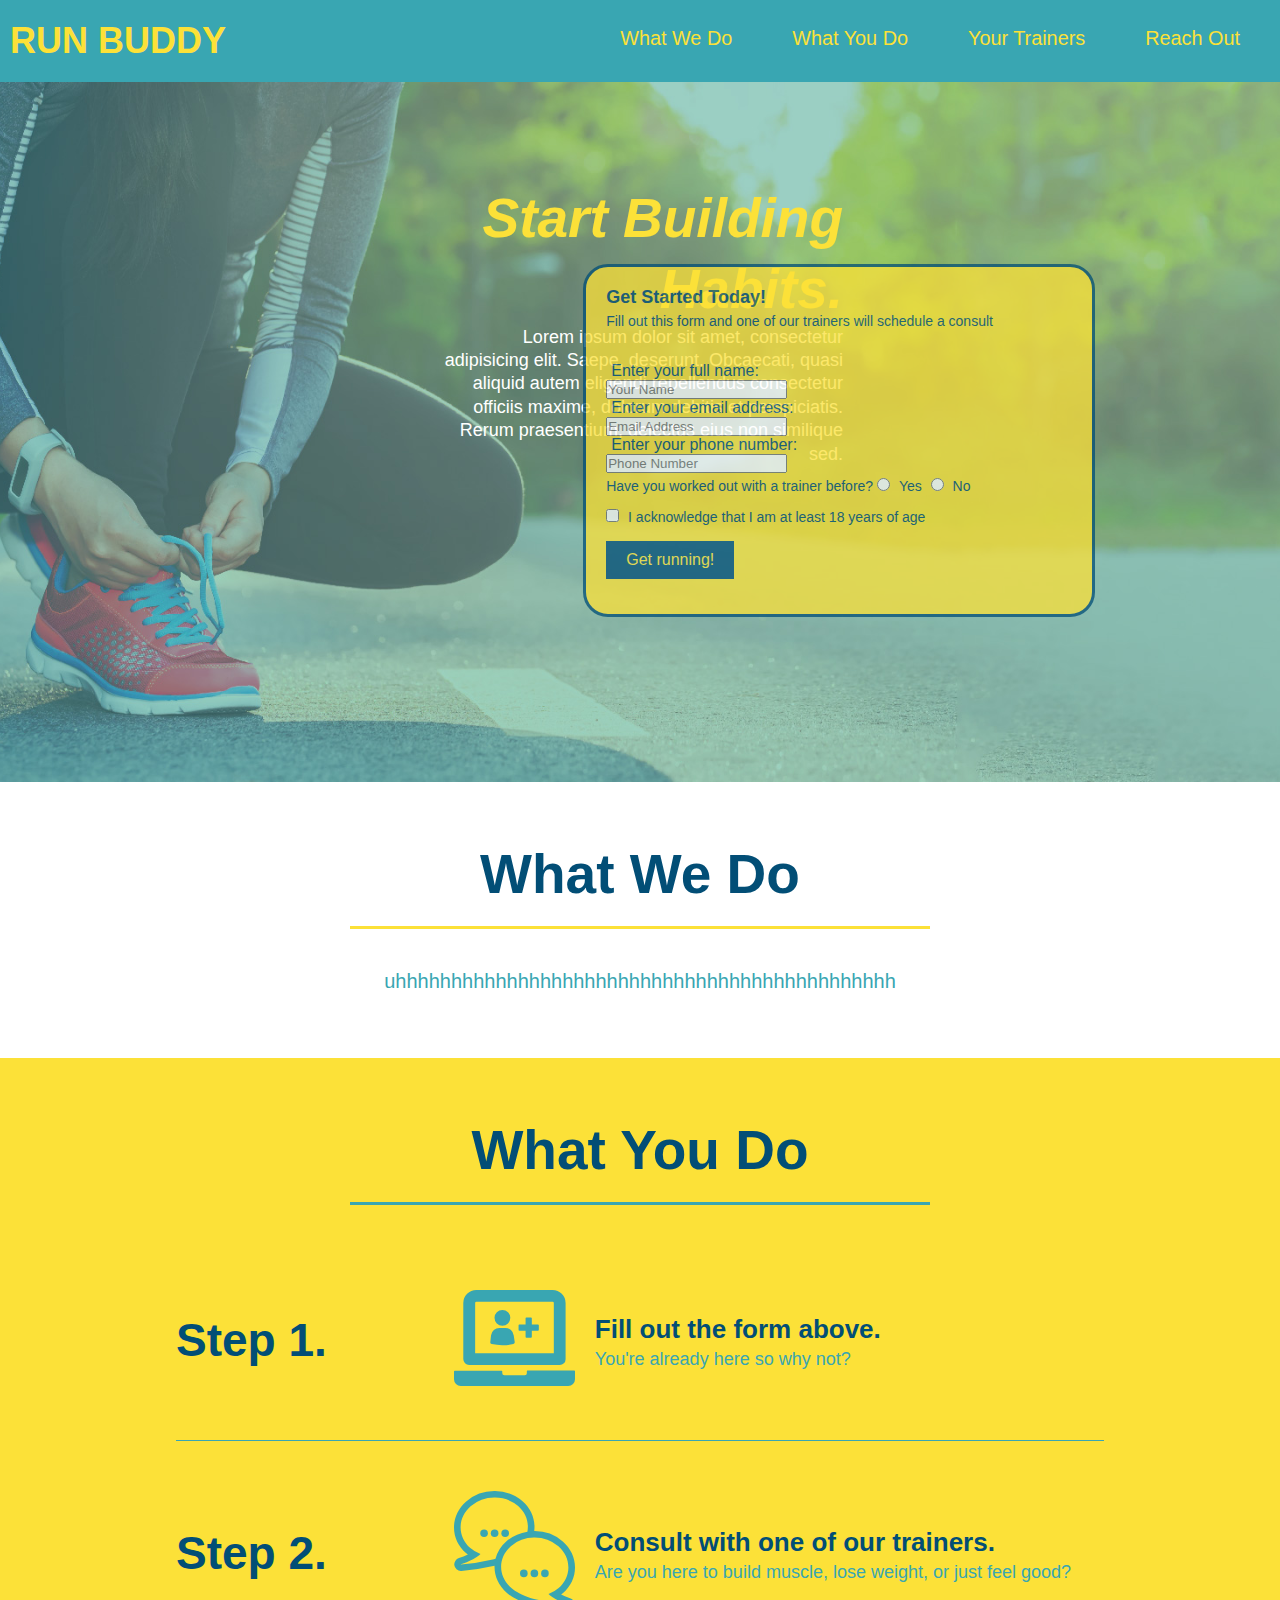
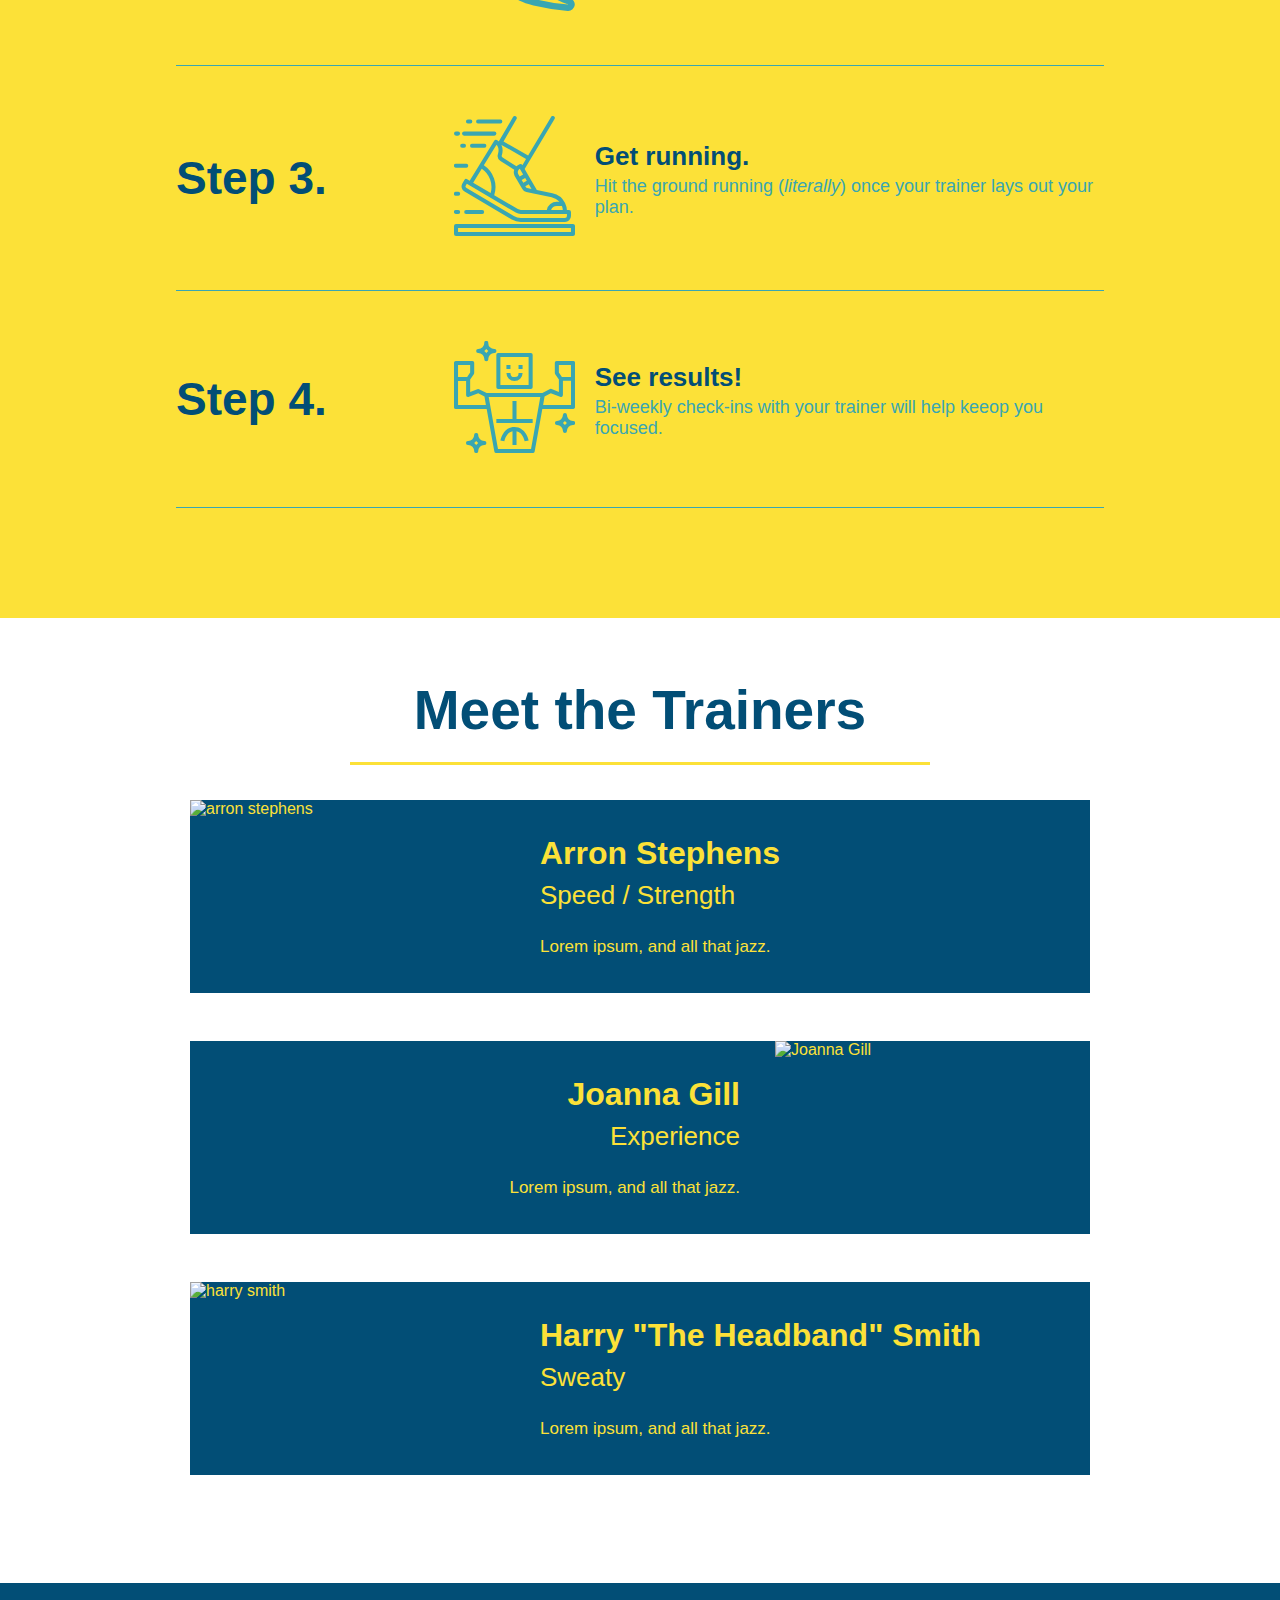
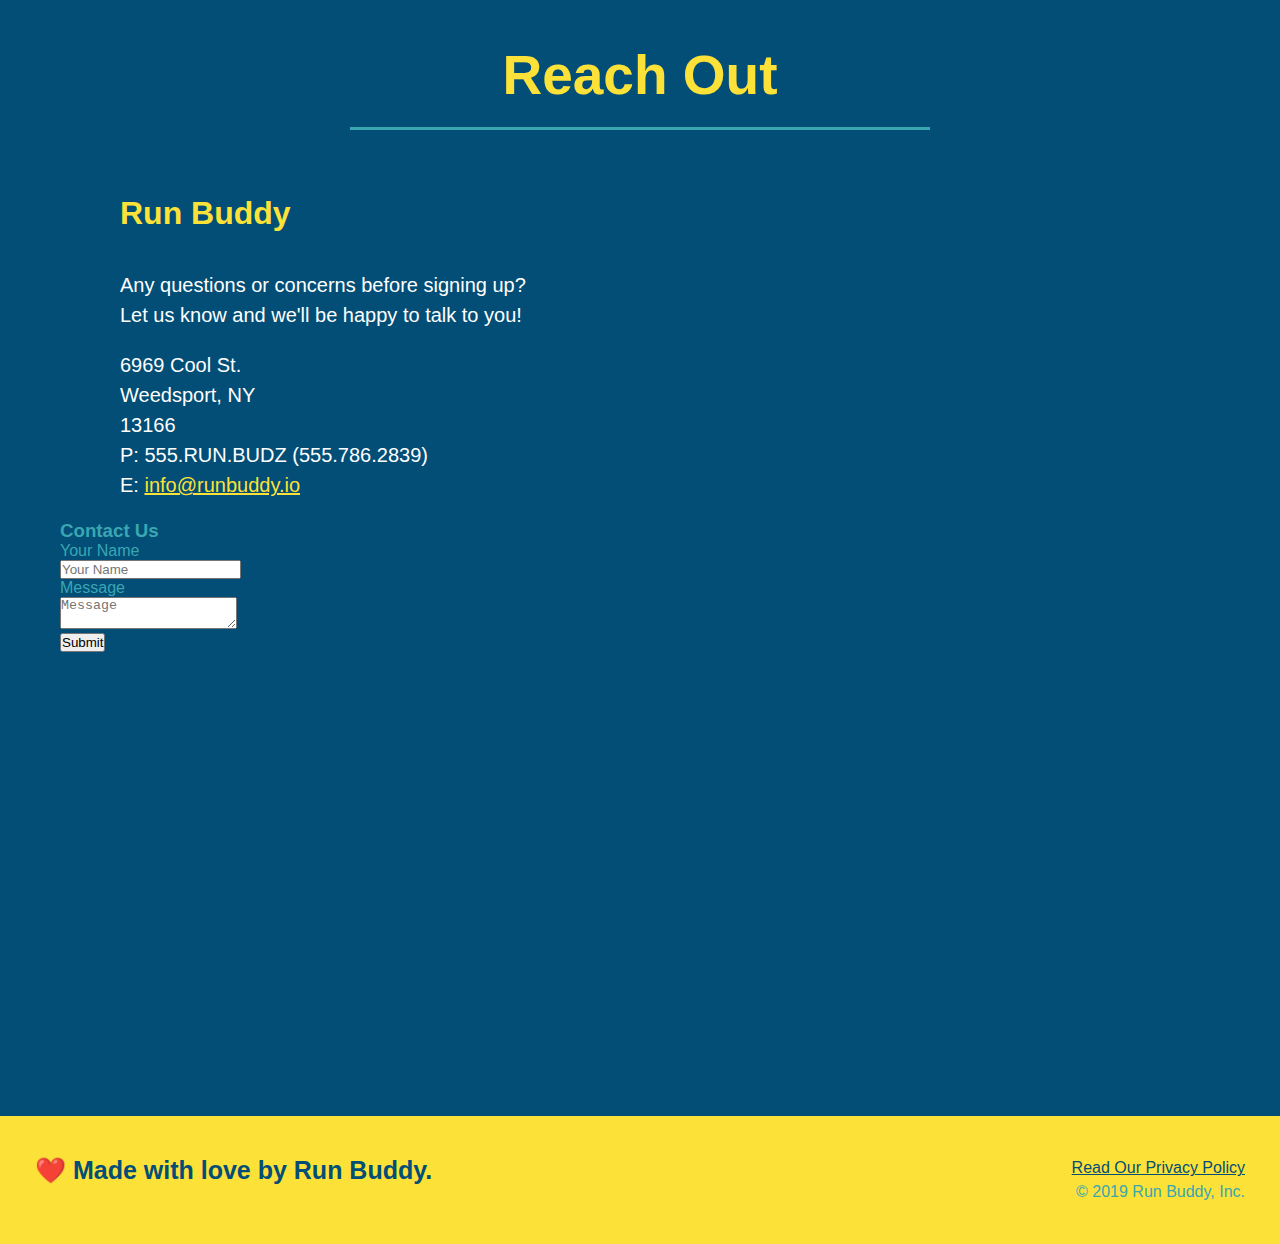
==== commit 0493abe2: "added flexbox to steps" ====
--- a/index.html/index.html
+++ b/index.html/index.html
@@ -86,26 +86,58 @@
             What You Do
         </h2>
     </div>
-    <div>
-        <img src="./assets/images/step-1.svg" alt="" />
-        <h3>Step 1: Fill out the form above.</h3>
-        <p>You're already here so why not?</p>
-    </div>
-    <div>
-        <img src="./assets/images/step-2.svg" alt="" />
-        <h3>Step 2: Consult with one of our trainers.</h3>
-        <p>Are you here to build muscle, lose weight, or just feel good?</p>
-    </div>
-    <div>
-        <img src="./assets/images/step-3.svg" alt="" />
-        <h3>Step 3: Get running.</h3>
-        <p>Hit the ground running (<i>literally</i>) once your trainer lays out your plan.</p>
-    </div>
-    <div>
-        <img src="./assets/images/step-4.svg" alt="" />
-        <h3>Step 4: See results!</h3>
-        <p>Bi-weekly check-ins with your trainer will help keeop you focused.</p>
-    </div>
+
+<div class="step">
+    <h3>Step 1.</h3>
+    <div class="step-info">
+        <div class="step-image">
+            <img src="./assets/images/step-1.svg" alt="" />
+        </div>
+        <div class="step-text">
+            <h4>Fill out the form above.</h4>
+            <p>You're already here so why not?</p>
+        </div>
+    </div>
+</div>
+
+<div class="step">
+    <h3>Step 2.</h3>
+    <div class="step-info">
+        <div class="step-image">
+            <img src="./assets/images/step-2.svg" alt="" />
+        </div>
+        <div class="step-text">
+            <h4>Consult with one of our trainers.</h4>
+            <p>Are you here to build muscle, lose weight, or just feel good?</p>
+        </div>
+    </div>
+</div>
+
+<div class="step">
+    <h3>Step 3.</h3>
+    <div class="step-info">
+        <div class="step-image">
+            <img src="./assets/images/step-3.svg" alt="" />
+        </div>
+        <div class="step-text">
+            <h4>Get running.</h4>
+            <p>Hit the ground running (<i>literally</i>) once your trainer lays out your plan.</p>
+        </div>
+    </div>
+</div>
+
+<div class="step">
+    <h3>Step 4.</h3>
+    <div class="step-info">
+        <div class="step-image">
+            <img src="./assets/images/step-4.svg" alt="" />
+        </div>
+        <div class="step-text">
+            <h4>See results!</h4>
+            <p>Bi-weekly check-ins with your trainer will help keeop you focused.</p>
+        </div>
+    </div>
+</div>
 </section>
 
 <section id="your-trainers" class="trainers">
--- a/index.html/assets/css/style.css
+++ b/index.html/assets/css/style.css
@@ -162,24 +162,51 @@
   background: #fce138;
 }
 
-.steps div {
-  margin-bottom: 80px;
-}
-
-.steps img {
-  width: 15%;
-  margin: 10px 0;
-}
-
-.steps h3 {
+.step {
+  margin: 50px auto;
+  padding-bottom: 50px;
+  width: 80%;
+  border-bottom: 1px solid #39a6b2;
+  display: flex;
+  flex-wrap: wrap;
+  align-items: center;
+  justify-content: space-between;
+}
+
+.step-info {
+  flex: 2 70%;
+  display: flex;
+  flex-wrap: wrap;
+  align-items: center;
+}
+
+.step-image {
+  flex: 1 12%;
+  margin-right: 20px;
+}
+
+.step-image img {
+  max-width: 100%;
+}
+
+.step h3 {
   color: #024e76;
   font-size: 46px;
-  margin-top: 10px;
-}
-
-.steps p {
+  flex: 1 30%;
+}
+
+.step-text {
+  flex: 12;
+}
+.step-text p {
   color: #39a6b2;
-  font-size: 23px;
+  font-size: 18px;
+}
+
+.step-text h4 {
+  font-size: 26px;
+  line-height: 1.5;
+  color: #024e76;
 }
 
 .trainer {
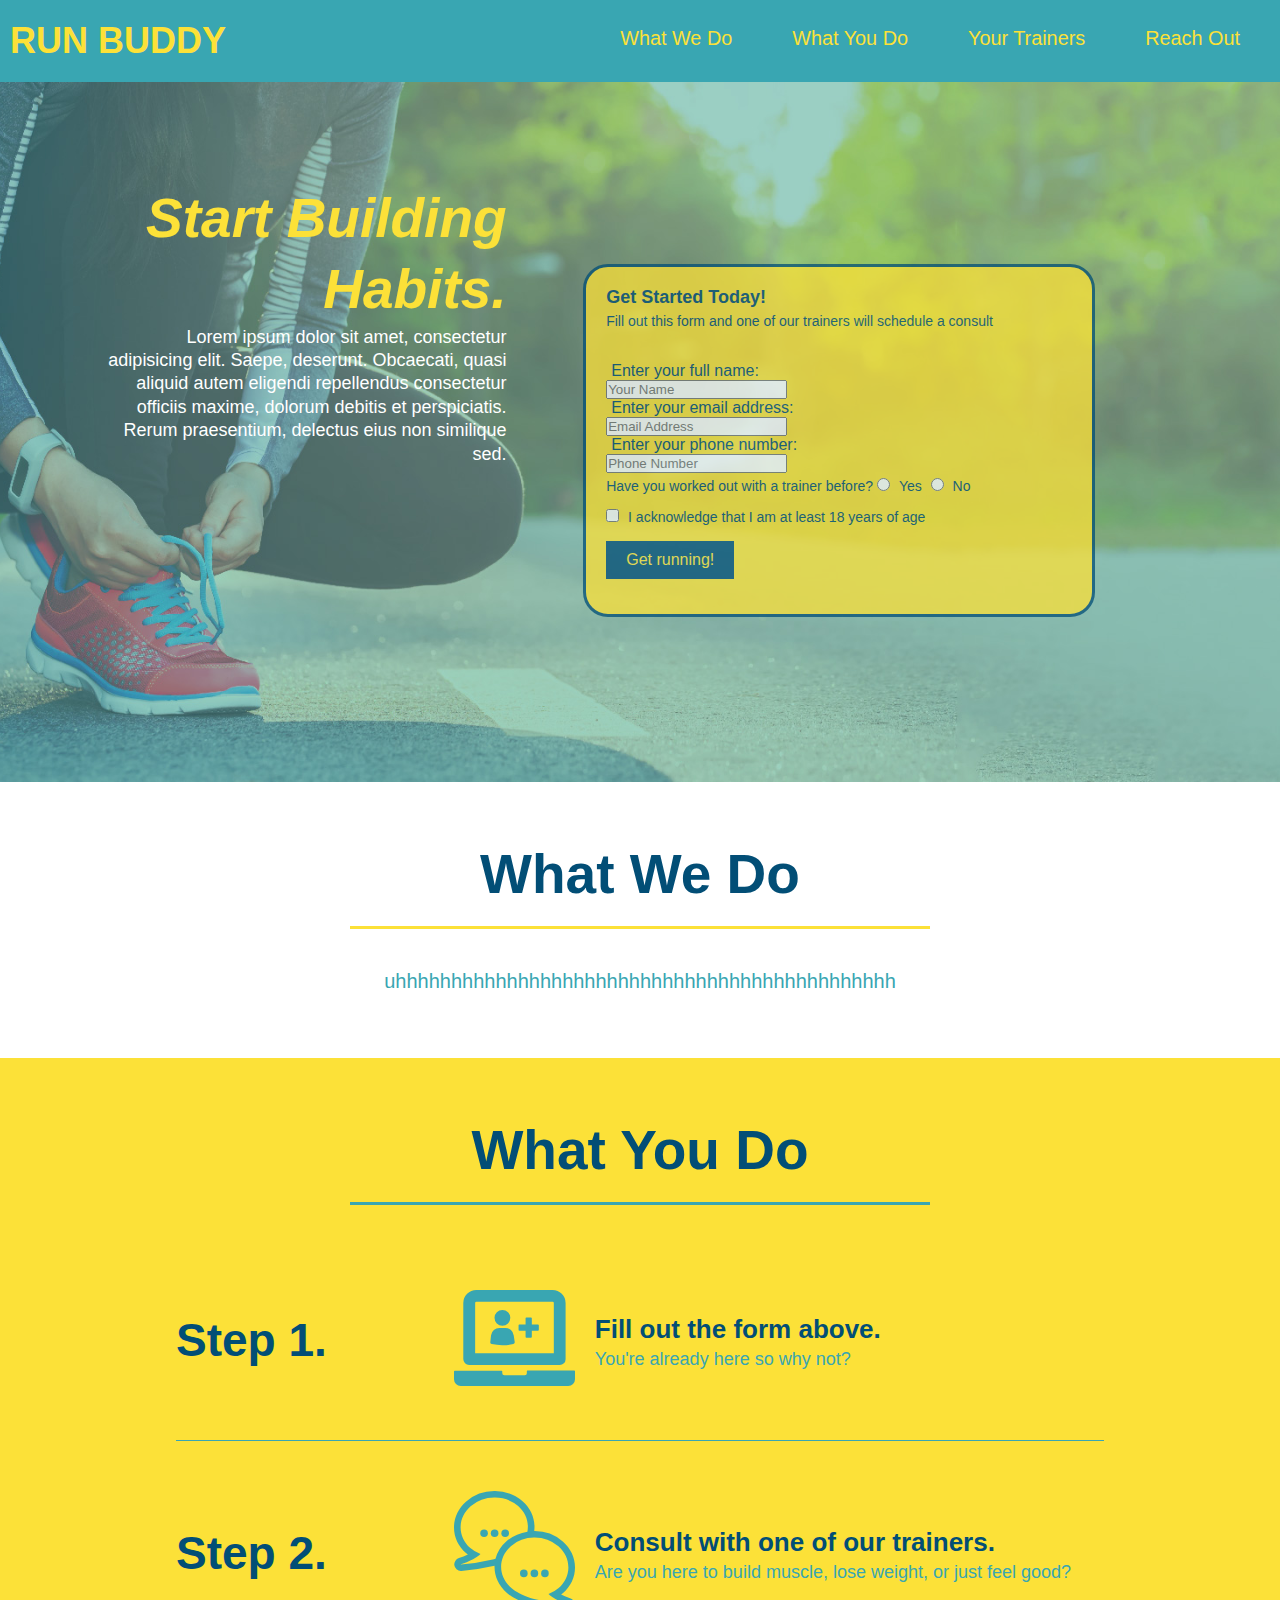
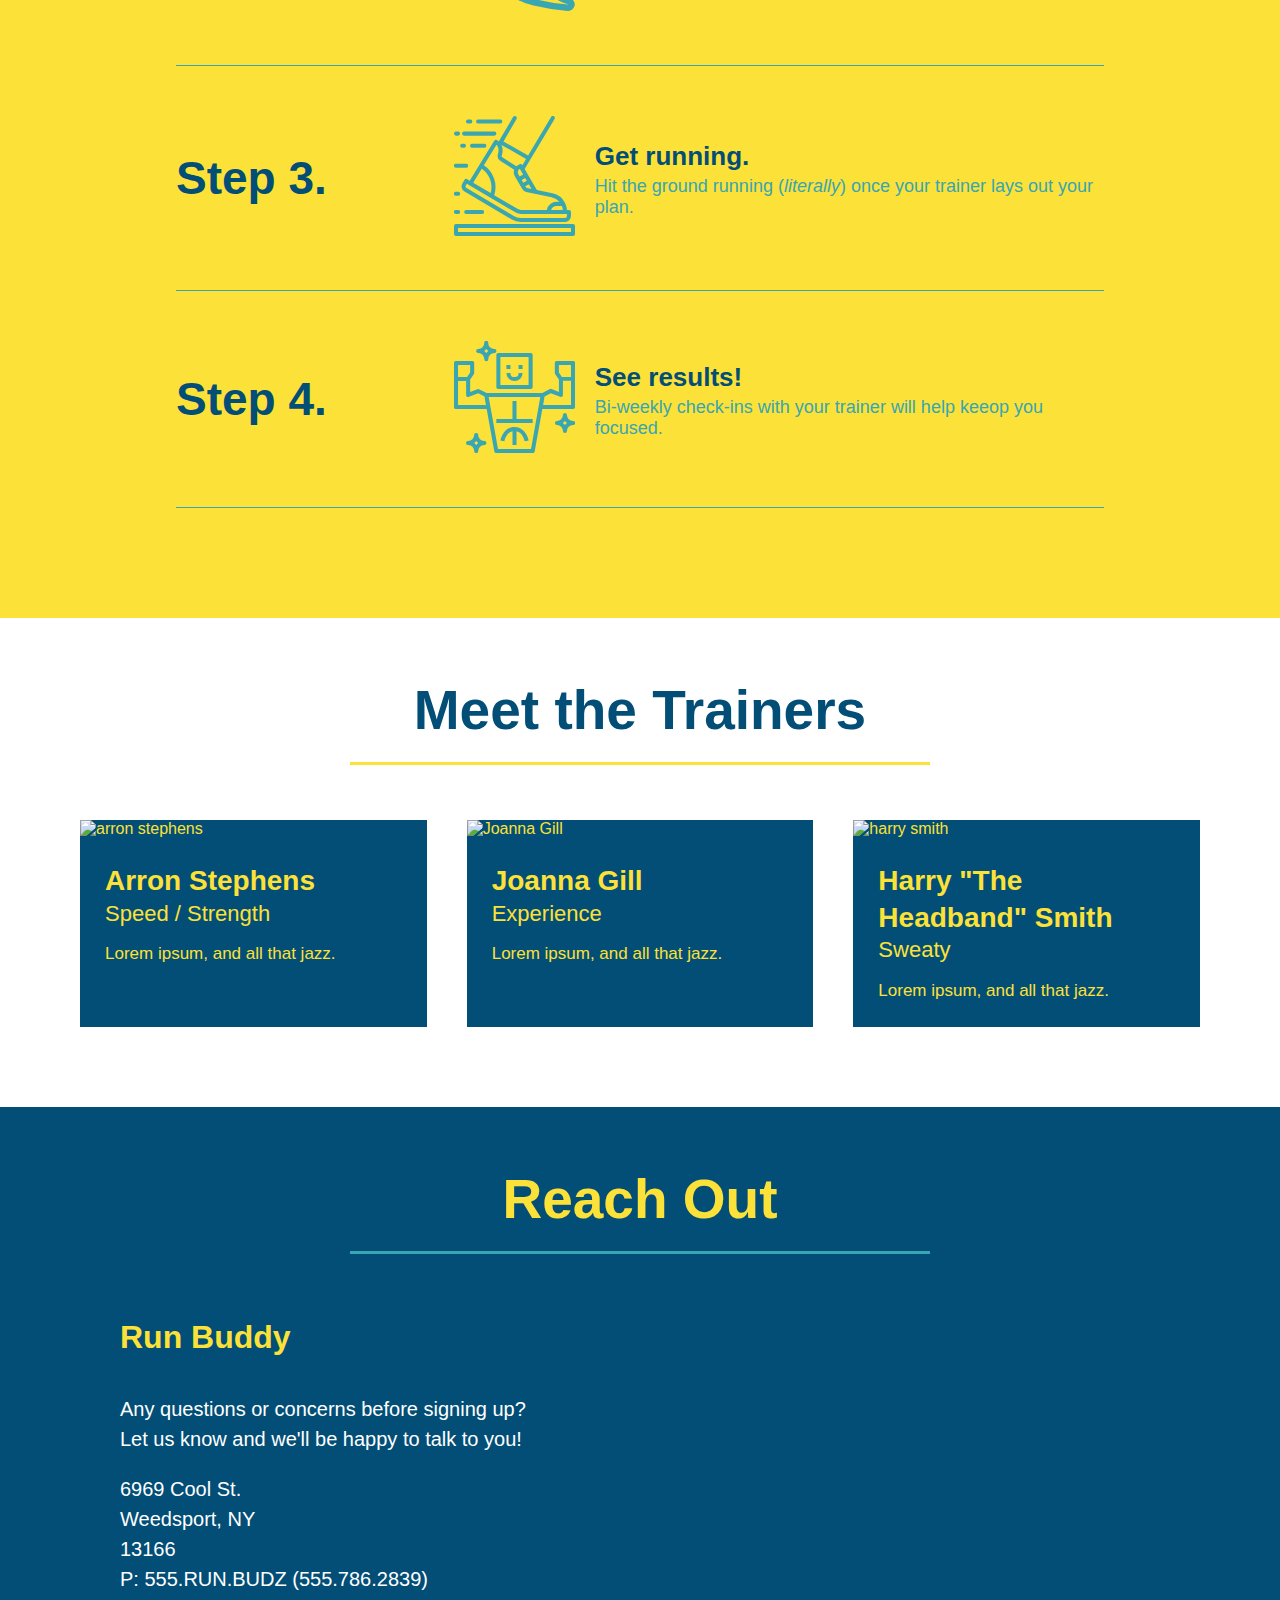
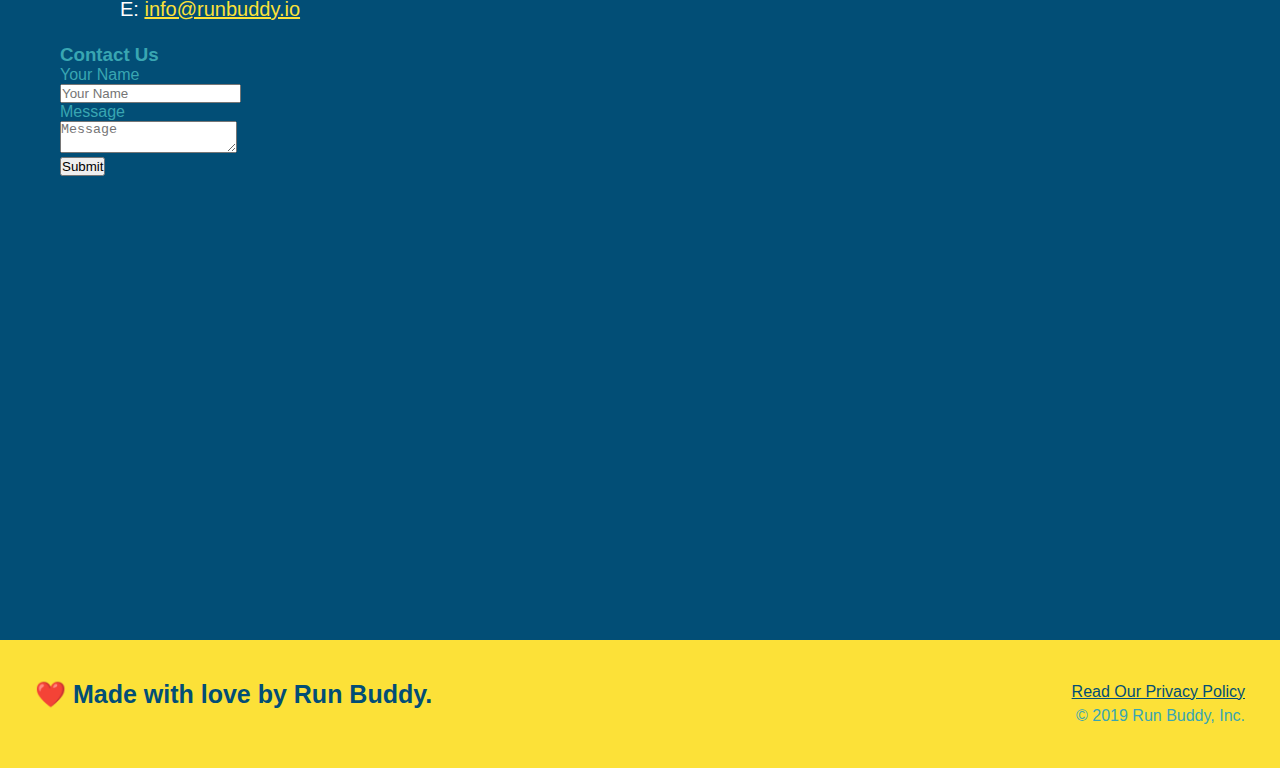
==== commit 91d5ff56: "add flexbox to trainers" ====
--- a/index.html/index.html
+++ b/index.html/index.html
@@ -29,24 +29,21 @@
 </header>
 
 <section class="hero">
-<div class="hero-cta">
-    <h2>
-        Start Building Habits.
-    </h2>
-    <p>
-        Lorem ipsum dolor sit amet, consectetur adipisicing elit. Saepe, deserunt. Obcaecati, quasi aliquid autem eligendi repellendus consectetur officiis maxime, dolorum debitis et perspiciatis. Rerum praesentium, delectus eius non similique sed.
-    </p>   
-</div>        
-<div class="hero-form">
-        <h3>Get Started Today!</h3>
-        <p>Fill out this form and one of our trainers will schedule a consult</p>
-        <form>
-        <br><label for="name">Enter your full name:</label>
-        <br><input type="text" placeholder="Your Name" name="name" id="name" />
-        <br><label for="email">Enter your email address:</label>
-        <br><input type="email" placeholder="Email Address" name="email" id="email" />
-        <br><label for="phone">Enter your phone number:</label>
-        <br><input type="tel" placeholder="Phone Number" name="phone" id="phone" />
+    <div class="flex-row">
+        <div class="hero-cta">
+            <h2>Start Building Habits.</h2>
+            <p>Lorem ipsum dolor sit amet, consectetur adipisicing elit. Saepe, deserunt. Obcaecati, quasi aliquid autem eligendi repellendus consectetur officiis maxime, dolorum debitis et perspiciatis. Rerum praesentium, delectus eius non similique sed.</p>   
+        </div>        
+        <div class="hero-form">
+            <h3>Get Started Today!</h3>
+            <p>Fill out this form and one of our trainers will schedule a consult</p>
+            <form>
+            <br><label for="name">Enter your full name:</label>
+            <br><input type="text" placeholder="Your Name" name="name" id="name" />
+            <br><label for="email">Enter your email address:</label>
+            <br><input type="email" placeholder="Email Address" name="email" id="email" />
+            <br><label for="phone">Enter your phone number:</label>
+            <br><input type="tel" placeholder="Phone Number" name="phone" id="phone" />
             <p>
                 Have you worked out with a trainer before?
                 <input type="radio" name="trainer-confirm" id="trainer-yes" />
@@ -63,6 +60,7 @@
             </button>
             </p>
         </form>
+    </div>
 </div>
 </section>
            
@@ -140,45 +138,41 @@
 </div>
 </section>
 
-<section id="your-trainers" class="trainers">
+<section id="your-trainers">
     <div class="flex-row">
         <h2 class="section-title primary-border">
             Meet the Trainers
         </h2>
     </div>
+    <div class="trainers">
     <article class="trainer">
         <img src="./assets/images/trainer-1.jpg" alt="arron stephens" />
-    <div class="trainer-bio text-left">
-        <h3>Arron Stephens</h3>
-            <h4>Speed / Strength</h4>
-                <p>
-                    Lorem ipsum, and all that jazz.
-                </p>
+    <div class="trainer-bio">
+        <h3 class="trainer-name">Arron Stephens</h3>
+        <h4 class="trainer-role">Speed / Strength</h4>
+            <p>Lorem ipsum, and all that jazz.</p>
     </div>
     </article>
 <br>
     <article class="trainer">
-    <div class="trainer-bio text-right">
-        <h3>Joanna Gill</h3>
-            <h4>Experience</h4>
-                <p>
-                    Lorem ipsum, and all that jazz.
-                </p>
-    </div>
         <img src="./assets/images/trainer-2.jpg" alt="Joanna Gill" />
+    <div class="trainer-bio">
+        <h3 class="trainer-name">Joanna Gill</h3>
+        <h4 class="trainer-role">Experience</h4>
+            <p>Lorem ipsum, and all that jazz.</p>
+    </div>
     </article>
 <br>
     <article class="trainer">
         <img src="./assets/images/trainer-3.jpg" alt="harry smith" />
-    <div class="trainer-bio text-left">
-        <h3>Harry "The Headband" Smith</h3>
-            <h4>Sweaty</h4>
-                <p>
-                    Lorem ipsum, and all that jazz.
-                </p>
+    <div class="trainer-bio">
+        <h3 class="trainer-name">Harry "The Headband" Smith</h3>
+        <h4 class="trainer-role">Sweaty</h4>
+            <p>Lorem ipsum, and all that jazz.</p>
     </div>
     </article>
 <br>
+    </div>
 </section>
 
 <section id="reach-out" class="contact">
--- a/index.html/assets/css/style.css
+++ b/index.html/assets/css/style.css
@@ -209,47 +209,42 @@
   color: #024e76;
 }
 
+.trainers {
+  width: 100%;
+  margin: 0 auto;
+  display: flex;
+  flex-wrap: wrap;
+  justify-content: space-around;
+}
+
 .trainer {
-  width: 900px;
-  margin: 0 auto 30px auto;
   background: #024e76;
   color: #fce138;
-  overflow: auto;
+  margin: 20px;
+  flex: 1;
 }
 
 .trainer img {
-  width: 35%;
-  float: left;
+  width: 100%;
 }
 
 .trainer-bio {
-  padding: 35px;
-  float: left;
-  width: 65%;
-}
-
-.text-left {
-  text-align: left;
-}
-
-.text-right {
-  text-align: right;
+  padding: 25px;
+  line-height: 1.3;
 }
 
 .trainer-bio h3 {
-  font-size: 32px;
-  margin-bottom: 8px;
+  font-size: 28px;
 }
 
 .trainer-bio h4 {
   font-weight: lighter;
-  font-size: 26px;
-  margin-bottom: 25px;
+  font-size: 22px;
+  margin-bottom: 15px;
 }
 
 .trainer-bio p {
   font-size: 17px;
-  line-height: 1.3;
 }
 
 .contact {
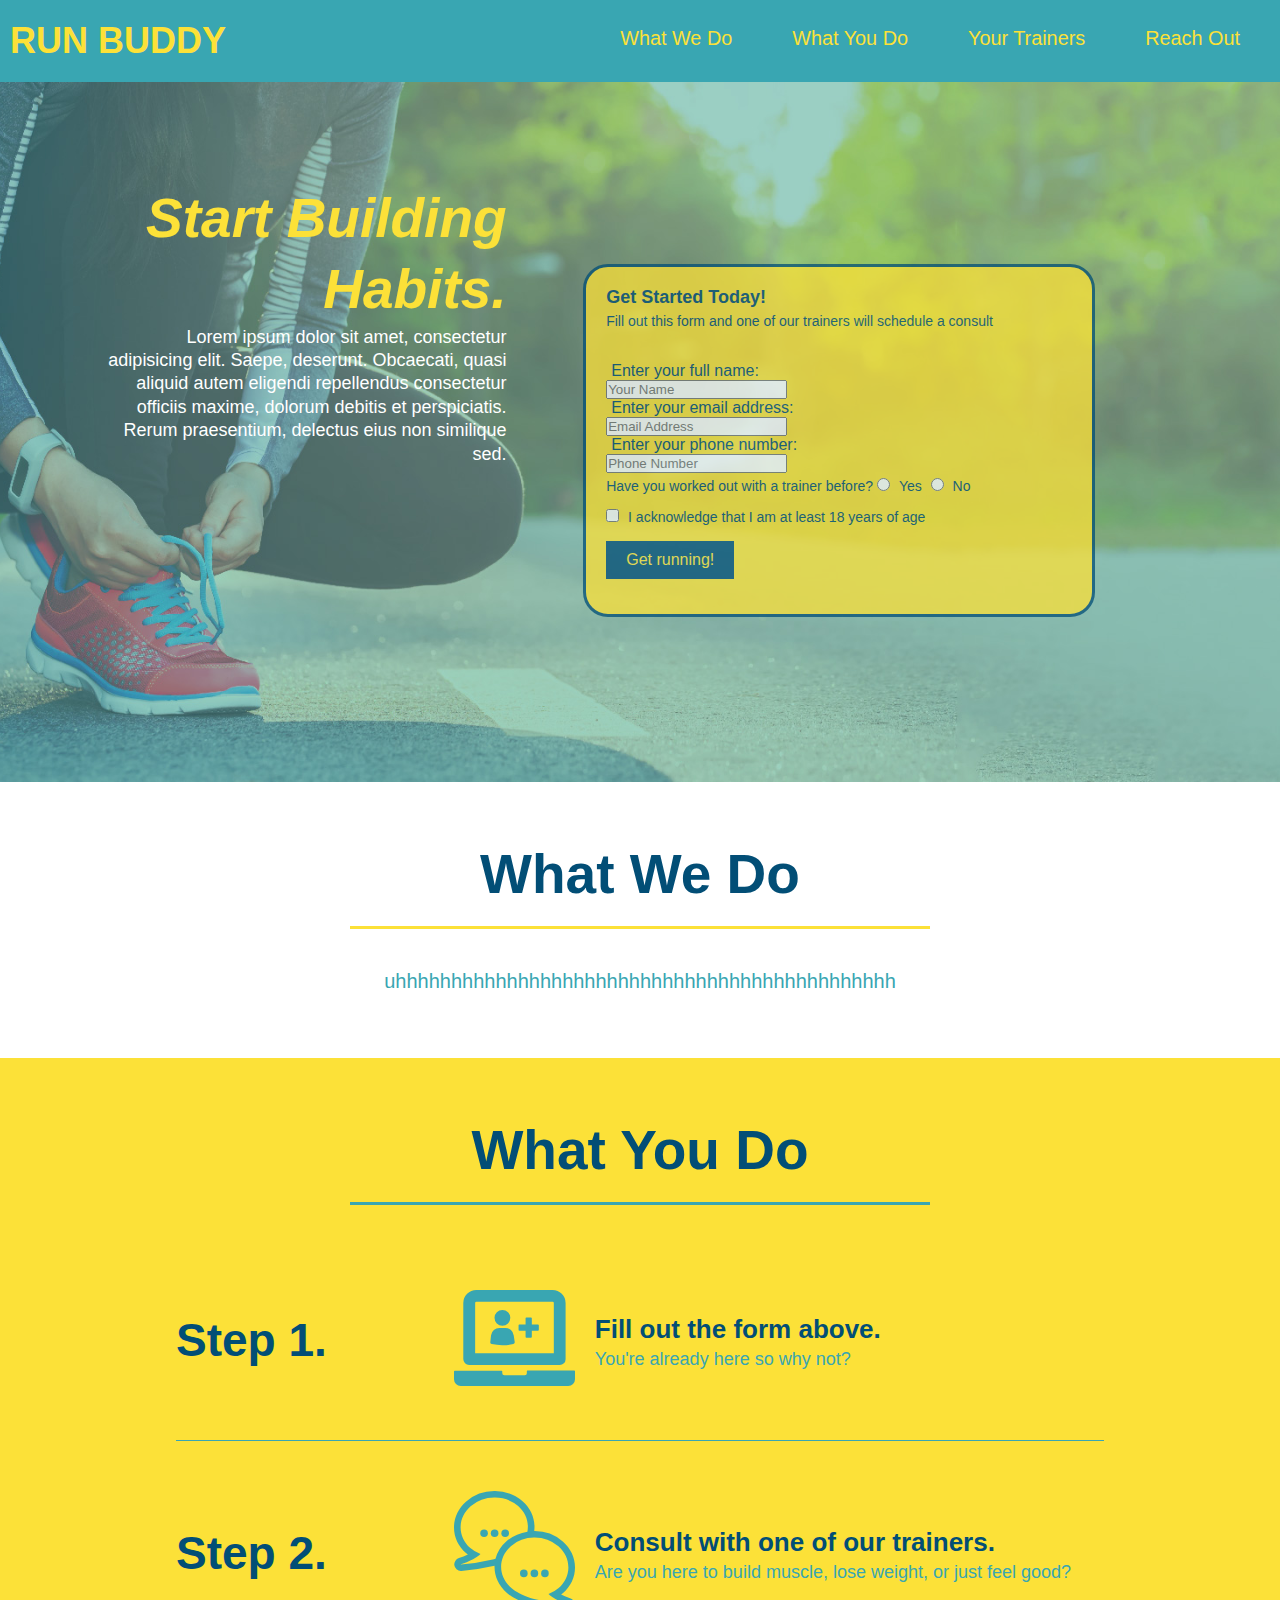
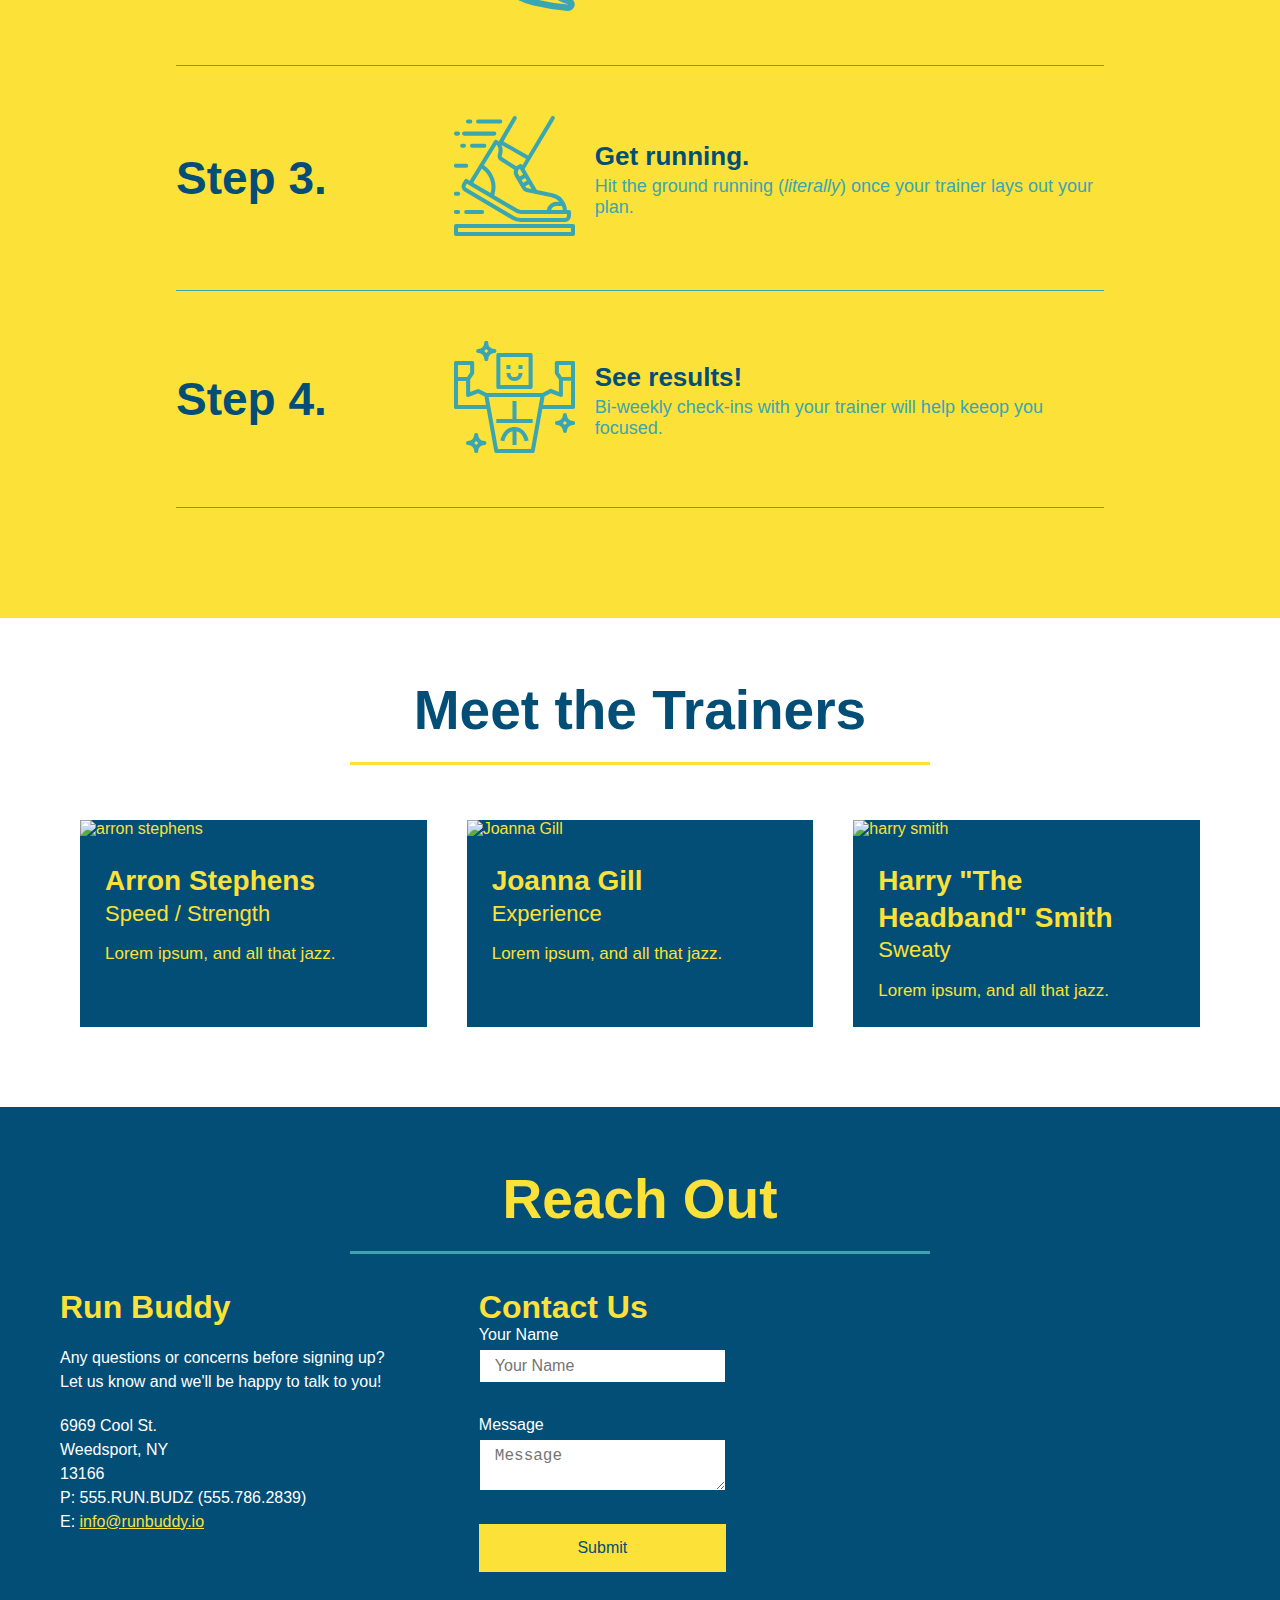
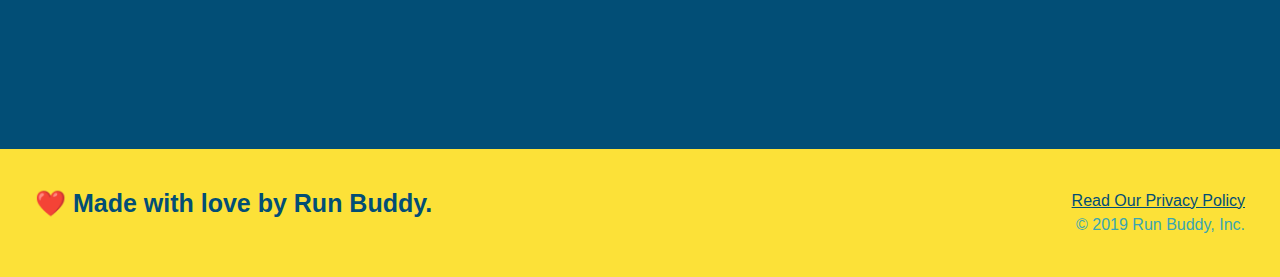
==== commit 16dde769: "flexbox and css updates" ====
--- a/index.html/index.html
+++ b/index.html/index.html
@@ -182,15 +182,12 @@
         </h2>
     </div>
     <div class="contact-info">
-        <h3>
-            Run Buddy
-        </h3>
-<br />
+    <div>
+        <h3>Run Buddy</h3>
         <p>
             Any questions or concerns before signing up?
-<br />
+            <br />
             Let us know and we'll be happy to talk to you!
-<br />
         </p>
         <address>
             6969 Cool St. <br>
@@ -206,17 +203,16 @@
         </h3>
         <form>
             <label for="contact-name">Your Name</label>
-<br />
+            <br />
             <input type="text" id="contact-name" placeholder="Your Name" />
-<br />              
+            <br />              
             <label for="contact-message">Message</label>
-<br />
+            <br />
             <textarea id="contact-message" placeholder="Message"></textarea>
-<br />             
+            <br />             
             <button type="submit">Submit</button>
         </form>                
     </div>
-    <div>
         <iframe src="https://www.google.com/maps/embed?pb=!1m18!1m12!1m3!1d2915.8186035075805!2d-76.56800898452188!3d43.0452479791468!2m3!1f0!2f0!3f0!3m2!1i1024!2i768!4f13.1!3m3!1m2!1s0x89d75390adf12989%3A0x8d685414eae906af!2s6969%20Cool%20St%2C%20Weedsport%2C%20NY%2013166!5e0!3m2!1sen!2sus!4v1629844455903!5m2!1sen!2sus" 
             width="400" 
             height="400" 
@@ -227,14 +223,13 @@
     </div>
 </section>
 
-        <footer>
-            <h2>
-                ❤️ Made with love by Run Buddy.
-            </h2>
-                <div>
-                <a href="./privacy-policy.html">Read Our Privacy Policy</a><br />
-                &copy; 2019 Run Buddy, Inc.
-                </div>         
-        </footer>
-    </body>
+<footer>
+    <h2>❤️ Made with love by Run Buddy.</h2>
+        <div>
+            <a href="./privacy-policy.html">Read Our Privacy Policy</a><br />
+            &copy; 2019 Run Buddy, Inc.
+        </div>         
+</footer>
+    
+</body>
 </html>--- a/index.html/assets/css/style.css
+++ b/index.html/assets/css/style.css
@@ -256,7 +256,6 @@
 }
 
 .contact div iframe {
-  width: 400px;
   height: 400px;
 }
 
@@ -266,19 +265,44 @@
 }
 
 .contact-info {
-  text-align: left;
+  /* text-align: left;
   width: 410px;
   display: inline-block;
-  vertical-align: top;
+  vertical-align: top; */
+  /* margin: 30px 0 0 60px; */
   color: white;
-  margin: 30px 0 0 60px;
-}
+  display: flex;
+  justify-content: space-between;
+  flex-wrap: wrap;
+}
+
 
 .contact-info p, .contact-info address {
   margin: 20px 0;
   line-height: 1.5;
-  font-size: 20px;
+  font-size: 16px;
   font-style: normal;
+}
+
+.contact-form input, .contact-form textarea {
+  border: 1px solid #024e76;
+  display: block;
+  padding: 7px 15px;
+  font-size: 16px;
+  color: #024e76;
+  width: 100%;
+  margin-bottom: 15px;
+  margin-top: 5px;
+} 
+
+.contact-form button {
+  width: 100%;
+  border: none;
+  background: #fce138;
+  color: #024e76;
+  text-align: center;
+  padding: 15px 0;
+  font-size: 16px;
 }
 
 .hero-secondary {
